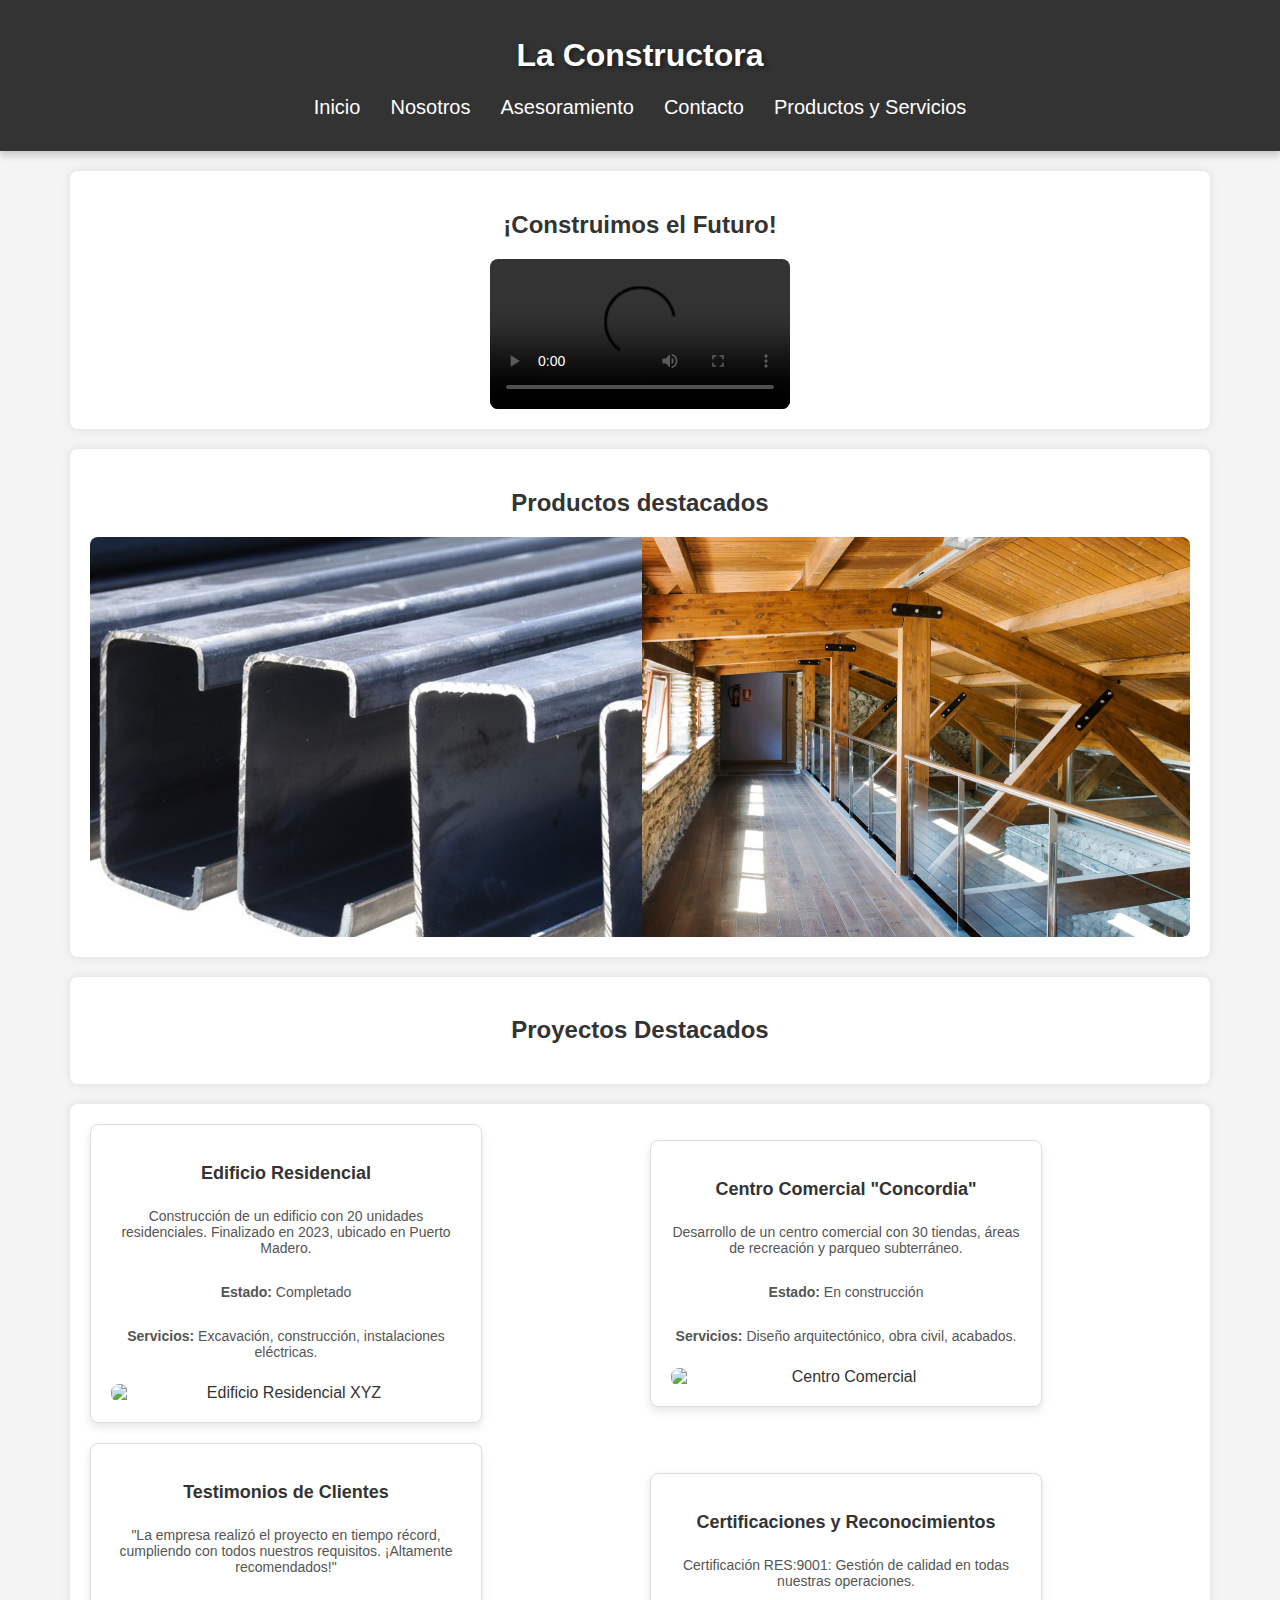
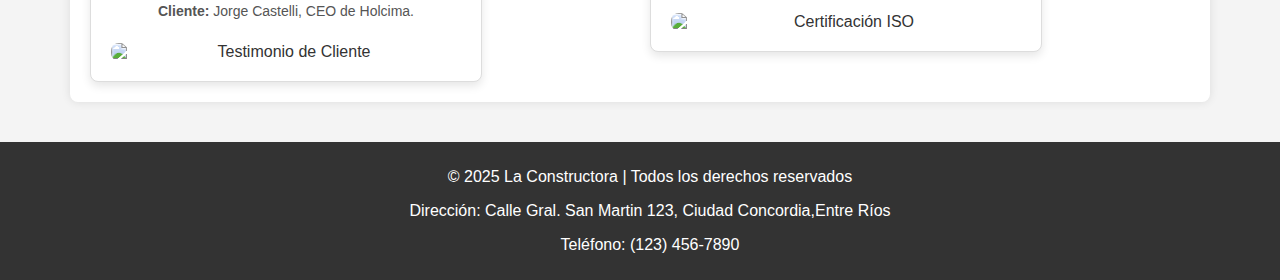
==== index.html @ 65184b5b "Reorganización de archivos y carpetas" ====
<!DOCTYPE html>
<html lang="es">
<head>
    <meta charset="UTF-8">
    <meta name="viewport" content="width=device-width, initial-scale=1.0">
    <title>Home</title>
    <link rel="stylesheet" href="styles/style.css">
</head>
<body>

    <header>
        <h1>La Constructora</h1>
        <nav>
            <ul>
                <li><a href="index.html">Inicio</a></li>
                <li><a href="pages/nosotros.html">Nosotros</a></li>
                <li><a href="pages/asesoramiento.html">Asesoramiento</a></li>
                <li><a href="pages/contacto.html">Contacto</a></li>
                <li><a href="pages/producto.html">Productos y Servicios</a></li>
            </ul>
        </nav>
    </header>

    <main>

        <!-- Sección de Video -->
        <section>
            <h2>¡Construimos el Futuro!</h2>
            <video loop autoplay  controls>
                <source src="multimedia/video proyecto (online-video-cutter.com).mp4" type="video/mp4">
                
            </video>
        </section>

        <!-- Sección de Carrusel -->
        <section>
            <h2>Productos destacados</h2>
            <div class="carousel">
               
                <div class="carrusel-images">
                  <img src="Multimedia/1.png" alt="Imagen 1" class="carrusel-item">
                  <img src="Multimedia/2.png" alt="Imagen 2" class="carrusel-item">
                  <img src="Multimedia/3.png" alt="Imagen 3" class="carrusel-item">
                  <img src="Multimedia/4.png" alt="Imagen 4" class="carrusel-item">
                  <img src="Multimedia/5.png" alt="Imagen 4" class="carrusel-item">
                  <img src="Multimedia/6.png" alt="Imagen 4" class="carrusel-item">
                  <img src="Multimedia/griferia.png" alt="Imagen 4" class="carrusel-item">
                  <img src="Multimedia/vigueta.png" alt="Imagen 4" class="carrusel-item">
                  <img src="Multimedia/pallet ladrillos.png" alt="Imagen 4" class="carrusel-item">
                     

                </div>
              </div>
        </section>

        <section>
            <h2>Proyectos Destacados</h2>
        </section>


        <!-- Sección de Tarjetas -->
        <section class="secciontar">
            <div class="tarjeta">
                <h3>Edificio Residencial</h3>
                <p>Construcción de un edificio con 20 unidades residenciales. Finalizado en 2023, ubicado en Puerto Madero.</p>
                <p><strong>Estado:</strong> Completado</p>
                <p><strong>Servicios:</strong> Excavación, construcción, instalaciones eléctricas.</p>
                <img src="multimedia/edificio ter.png" alt="Edificio Residencial XYZ">
            </div>
            <div class="tarjeta">
                <h3>Centro Comercial "Concordia"</h3>
                <p>Desarrollo de un centro comercial con 30 tiendas, áreas de recreación y parqueo subterráneo.</p>
                <p><strong>Estado:</strong> En construcción</p>
                <p><strong>Servicios:</strong> Diseño arquitectónico, obra civil, acabados.</p>
                <img src="multimedia/edificio 3.png" alt="Centro Comercial ">
            </div>
            <div class="tarjeta">
                <h3>Testimonios de Clientes</h3>
                <p>"La empresa realizó el proyecto en tiempo récord, cumpliendo con todos nuestros requisitos. ¡Altamente recomendados!"</p>
                <p><strong>Cliente:</strong> Jorge Castelli, CEO de Holcima.</p>
                <img src="multimedia/ceo.png" alt="Testimonio de Cliente">
            </div>
            <div class="tarjeta">
                <h3>Certificaciones y Reconocimientos</h3>
                <p>Certificación RES:9001: Gestión de calidad en todas nuestras operaciones.</p>
                <img src="multimedia/certificado.png" alt="Certificación ISO">
            </div>
        
        </section>

    </main>

    <footer>
        <p>&copy; 2025 La Constructora | Todos los derechos reservados</p>
        <p>Dirección: Calle Gral. San Martin 123, Ciudad Concordia,Entre Ríos</p>
        <p>Teléfono: (123) 456-7890</p>
    </footer>

</body>
</html>
---- styles/style.css ----
/* LAS NOTAS SON PARA ACORDARME PARA QUE SIRVE CADA ETIQUETA */

body {
    font-family: 'Trebuchet MS', 'Lucida Sans Unicode', 'Lucida Grande', 'Lucida Sans', Arial, sans-serif;
    margin: 0;
    padding: 0;
    width: 100%;
    overflow-x: hidden;
    background-color: #f4f4f4;
    color: #333;
    display: flex;
    flex-direction: column;
    min-height: 100vh;
}

header {
    background: #333; 
    color: white; 
    padding: 1rem 0; /* Espaciado superior e inferior */
    text-align: center; /* Centrar el contenido */
    box-shadow: 0 4px 8px rgba(0, 0, 0, 0.2); /* Sombra para dar efecto flotante */
    top: 0;
    left: 0;
    width: 100%; /* Asegura que el header cubra todo el ancho de la pantalla */
}

header h1 {
    text-shadow: 2px 2px 5px rgba(0, 0, 0, 0.5);
}

nav ul {
    list-style: none;
    padding: 0;
    display: flex;
    justify-content: center;
}

nav ul li {
    margin: 0 15px;
}

nav ul li a {
    color: white;
    text-decoration: none;
    transition: color 0.8s ease-in-out;
    font-size: 20px;
}

nav ul li a:hover {
    color: #ffcc00;
}

main {
    flex: 1;
    padding: 20px;
    max-width: 1200px;
    margin: auto;
    display: flex;
    flex-direction: column;
    align-items: center;
}

section {
    background: white;
    padding: 20px;
    margin-bottom: 20px;
    border-radius: 8px;
    box-shadow: 0 0 10px rgba(0, 0, 0, 0.1);
    width: 100%;
    max-width: 1100px;
    display: flex;
    flex-direction: column;
    align-items: center;
}

.secciontar {
    display: grid;
    grid-template-columns: repeat(2, 1fr); /* Crea dos columnas */
    gap: 20px; /* Espacio entre tarjetas */
    padding: 20px;
}

.tarjeta {
    width: 100%; /* La tarjeta se ajusta automáticamente al ancho de la columna */
    max-width: 350px; /* Limita el ancho máximo */
    padding: 20px;
    background-color: #fff;
    border: 1px solid #ddd;
    border-radius: 8px;
    box-shadow: 0 4px 10px rgba(0, 0, 0, 0.1);
    text-align: center;
    transition: transform 0.3s ease, box-shadow 0.3s ease;
    display: flex;
    flex-direction: column;
    justify-content: space-between;
    overflow: hidden;
}

.tarjeta h3 {
    font-size: 18px;
    margin-bottom: 10px;
}

.tarjeta p {
    font-size: 14px;
    color: #555;
    word-wrap: break-word;
    overflow: hidden;
    text-overflow: ellipsis;
    display: -webkit-box;
    
    -webkit-box-orient: vertical;
}

.tarjeta img {
    width: 100%;
    height: auto;
    border-radius: 8px;
    margin-top: 10px;
    max-height: 150px;
}

.tarjeta:hover {
    transform: translateY(-5px);
    box-shadow: 0 8px 20px rgba(0, 0, 0, 0.2);
}

/* Ajuste para pantallas pequeñas */
@media (max-width: 600px) {
    section {
        grid-template-columns: repeat(1, 1fr); /* En pantallas pequeñas, una sola columna */
    }
}

.video-container {
    display: flex;
    justify-content: center;
    width: 100%;
    max-width: 1000px;
}

video {
    max-width: 100%;
    border-radius: 8px;
}

.carousel {
    position: relative;
    width: 100%;  /* Carrusel ocupa todo el ancho disponible */
    margin: 0 auto;
    overflow: hidden;  /* Oculta las imágenes que no se ven */
    border-radius: 8px;  /* Bordes redondeados */
}

.carrusel-images {
    display: flex;
    width: 500%; /* Esto asegura que tenga espacio para todas las imágenes */
    animation: slide 30s linear infinite; /* Animación continua */
}

.carrusel-item {
    width: 25%;  /* Cada imagen ocupa un cuarto del contenedor */
    height: 400px;  /* Altura ajustable de las imágenes */
    object-fit: cover;  /* Mantiene la proporción de la imagen, recortando si es necesario */
}

/* Animación para el carrusel */
@keyframes slide {
    0% { transform: translateX(0); }
    20% { transform: translateX(-20%); }
    40% { transform: translateX(-40%); }
    60% { transform: translateX(-60%); }
    80% { transform: translateX(-80%); }
    100% { transform: translateX(0%); } /* Vuelve suavemente a la primera imagen */
}


form input[type="text"],
form input[type="email"] {
    width: 100%;
    padding: 10px;
    margin: 5px 0;
    border: 1px solid #ccc;
    border-radius: 5px;
}

form input[type="submit"] {
    background: #333;
    color: white;
    padding: 10px 15px;
    border: none;
    border-radius: 5px;
    cursor: pointer;
}

footer {
    text-align: center;
    padding: 10px;
    background: #333;
    color: white;
    width: 100%;
    margin-top: auto;
}

/* CONTACTOO */
.form-group {
    margin-bottom: 15px;
}
label {
    font-size: 16px;
    color: #333;
    display: block;
    margin-bottom: 5px;
}
input, textarea {
    width: 100%;
    padding: 10px;
    border: 1px solid #ccc;
    border-radius: 4px;
    font-size: 14px;
}
textarea {
    resize: vertical;
}
button {
    background-color: #4CAF50;
    color: white;
    border: none;
    padding: 12px 20px;
    text-align: center;
    text-decoration: none;
    display: inline-block;
    font-size: 16px;
    border-radius: 4px;
    cursor: pointer;
}
button:hover {
    background-color: #45a049;
}

/* NOSOTROS  */
.team {
    display: flex;
    justify-content: space-between;
    gap: 20px;
}

.team-member {
    text-align: center;
    width: 30%;
}

.team-member img {
    width: 100%;
    border-radius: 8px;
}

.team-member p {
    font-size: 1.1rem;
    margin-top: 10px;
}

/* Galeria Section */

.proyecto {
    text-align: center; 
  }

  .descripcion {
    font-size: 14px;
    color: #555;
    margin-top: 10px;
  }

.galeria {
    display: flex;
    gap: 20px;
    justify-content: space-between;
    align-items: center;
    margin-top: 20px;
}

.galeriaimg {
    width: 100%;
    border-radius: 8px;
    box-shadow: 0 4px 8px rgba(0, 0, 0, 0.1);
    max-width: 300px;

}







/* PRODUCTOS Y SERVICIOS */




.productos {
    display: flex;
    justify-content: space-around;
    flex-wrap: wrap;
    gap: 20px;
}

.producto {
    width: 200px; 
    display: flex;
    flex-direction: column;
    align-items: center;
    text-align: center;
    border: 1px solid #ccc;
    padding: 10px;
    border-radius: 8px;
    box-shadow: 2px 2px 10px rgba(0, 0, 0, 0.1);
}

.img-pequena {
    width: 200px; 
    height: 150px; 
    object-fit: contain; /* Muestra la imagen completa sin recortarla */
    border-radius: 5px;
    background-color: white; /* Agregar un fondo si la imagen no llena el espacio */
}
.producto h3, .producto p {
    margin: 5px 0;
}

.precio {
    font-weight: bold;
    color: green;
    margin-top: auto; /* Empuja el precio hacia la parte inferior */



   }

.boton-container {
    text-align: center;
    margin-top: 20px;
}

.boton {
    display: inline-block;
    padding: 10px 20px;
    background-color: #333;
    color: white;
    text-decoration: none;
    border-radius: 5px;
    transition: background 0.3s;
}

.boton:hover {
    background-color: #ffcc00;
}
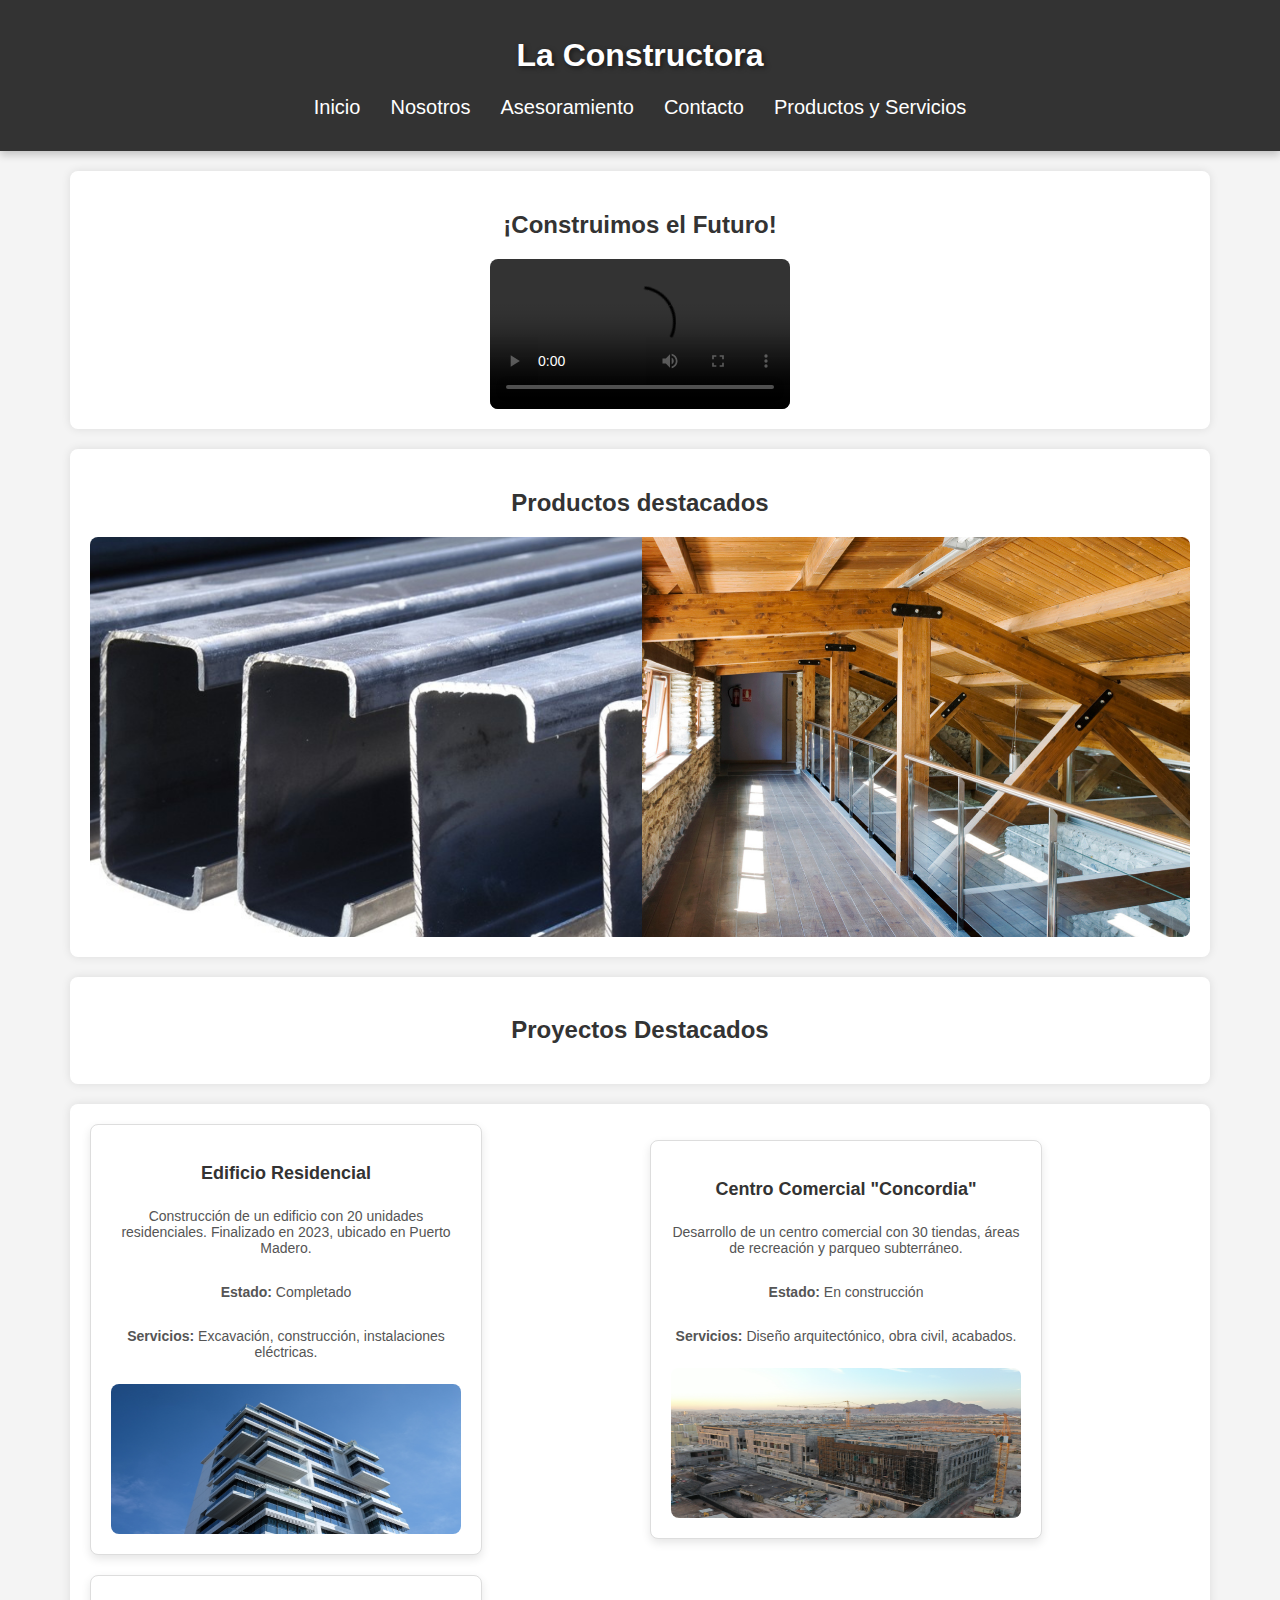
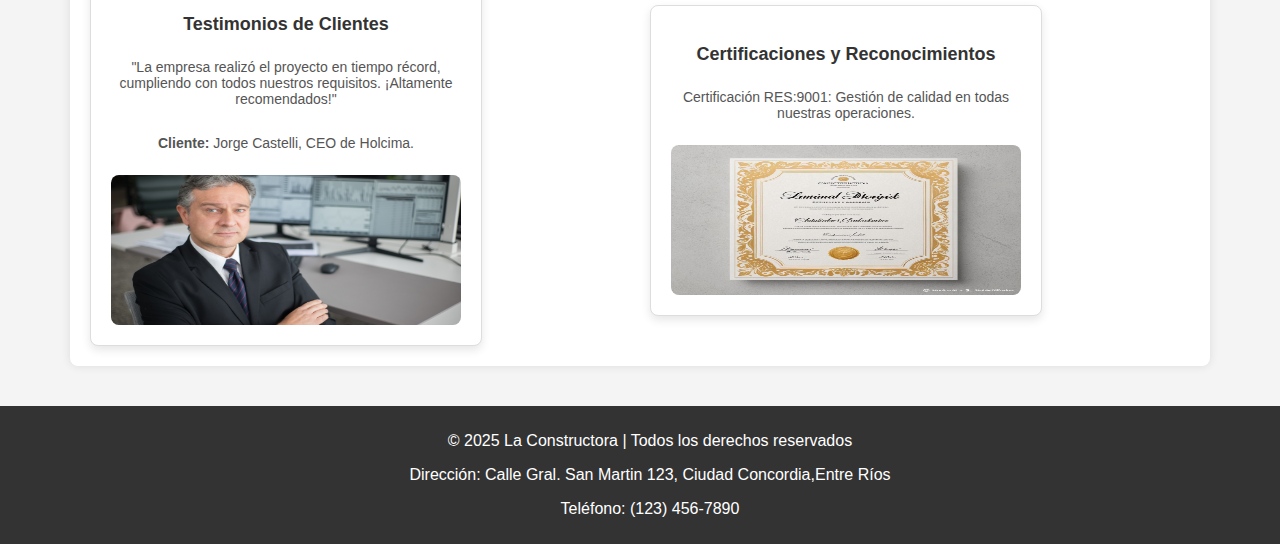
==== commit 5ec15676: "correccion de errores" ====
--- a/index.html
+++ b/index.html
@@ -72,7 +72,7 @@
                 <p>Desarrollo de un centro comercial con 30 tiendas, áreas de recreación y parqueo subterráneo.</p>
                 <p><strong>Estado:</strong> En construcción</p>
                 <p><strong>Servicios:</strong> Diseño arquitectónico, obra civil, acabados.</p>
-                <img src="multimedia/edificio 3.png" alt="Centro Comercial ">
+                <img src="multimedia/edificio3.png" alt="Centro Comercial ">
             </div>
             <div class="tarjeta">
                 <h3>Testimonios de Clientes</h3>
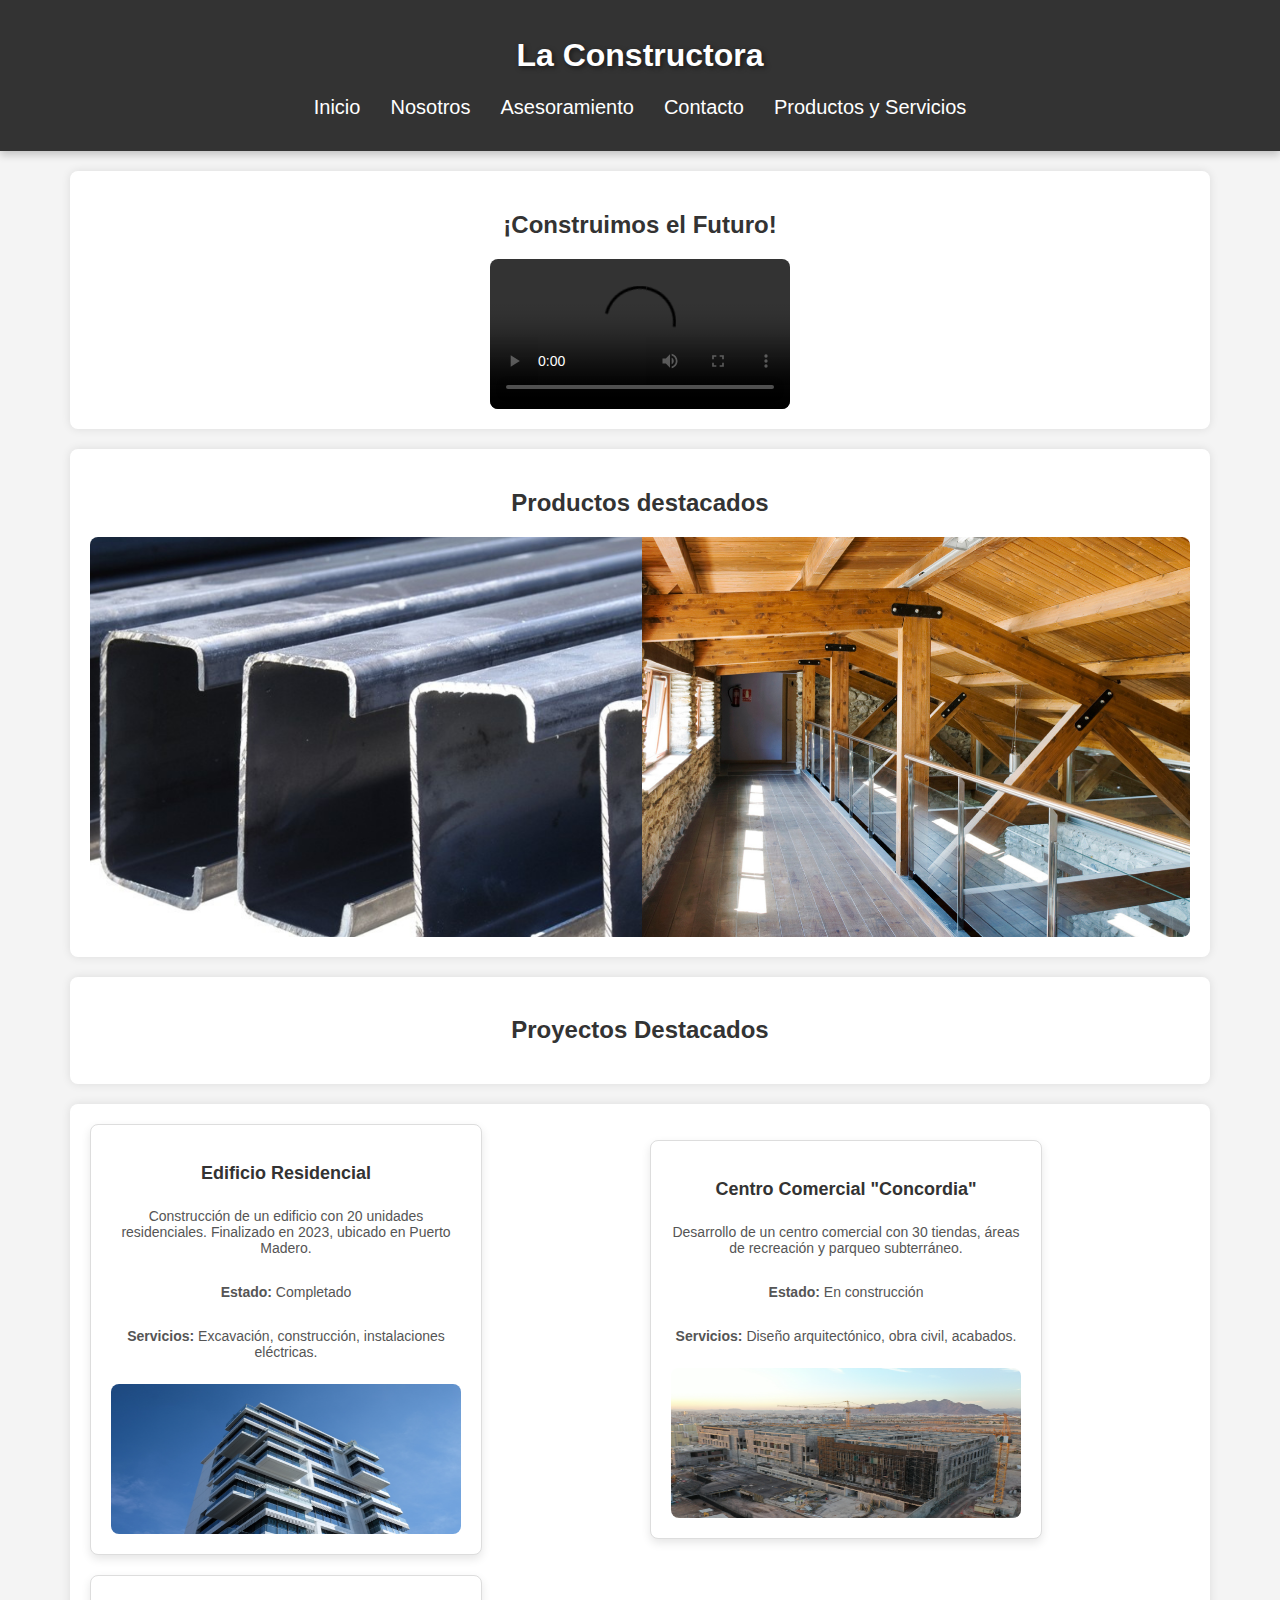
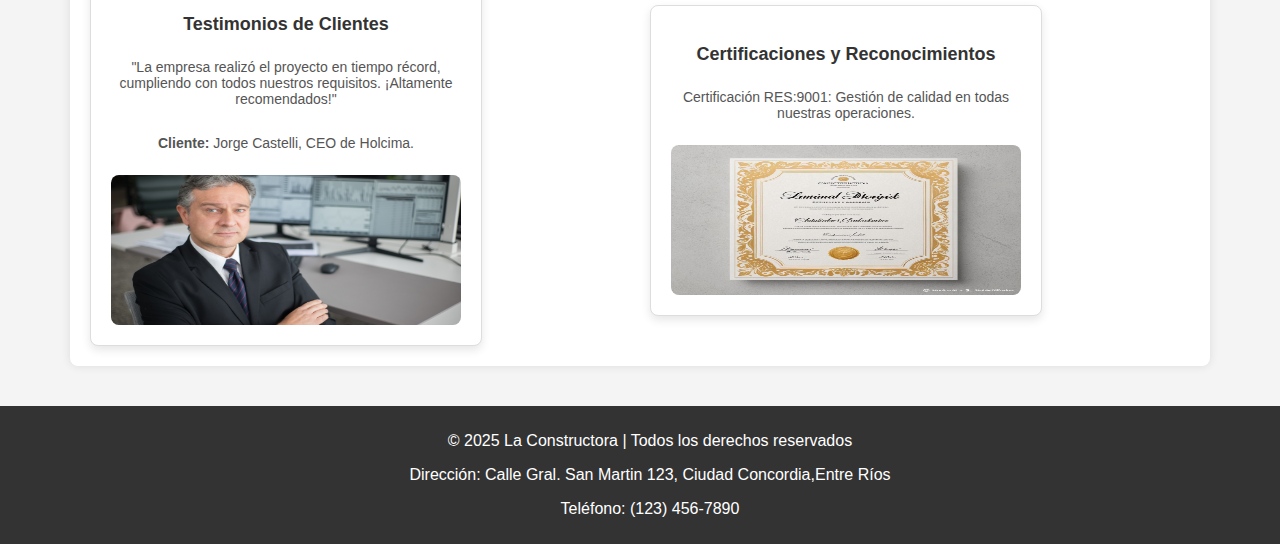
==== commit 9c9ba43f: "Correccion de nombres de archivos" ====
--- a/index.html
+++ b/index.html
@@ -27,7 +27,7 @@
         <section>
             <h2>¡Construimos el Futuro!</h2>
             <video loop autoplay  controls>
-                <source src="multimedia/video proyecto (online-video-cutter.com).mp4" type="video/mp4">
+                <source src="multimedia/video.mp4" type="video/mp4">
                 
             </video>
         </section>
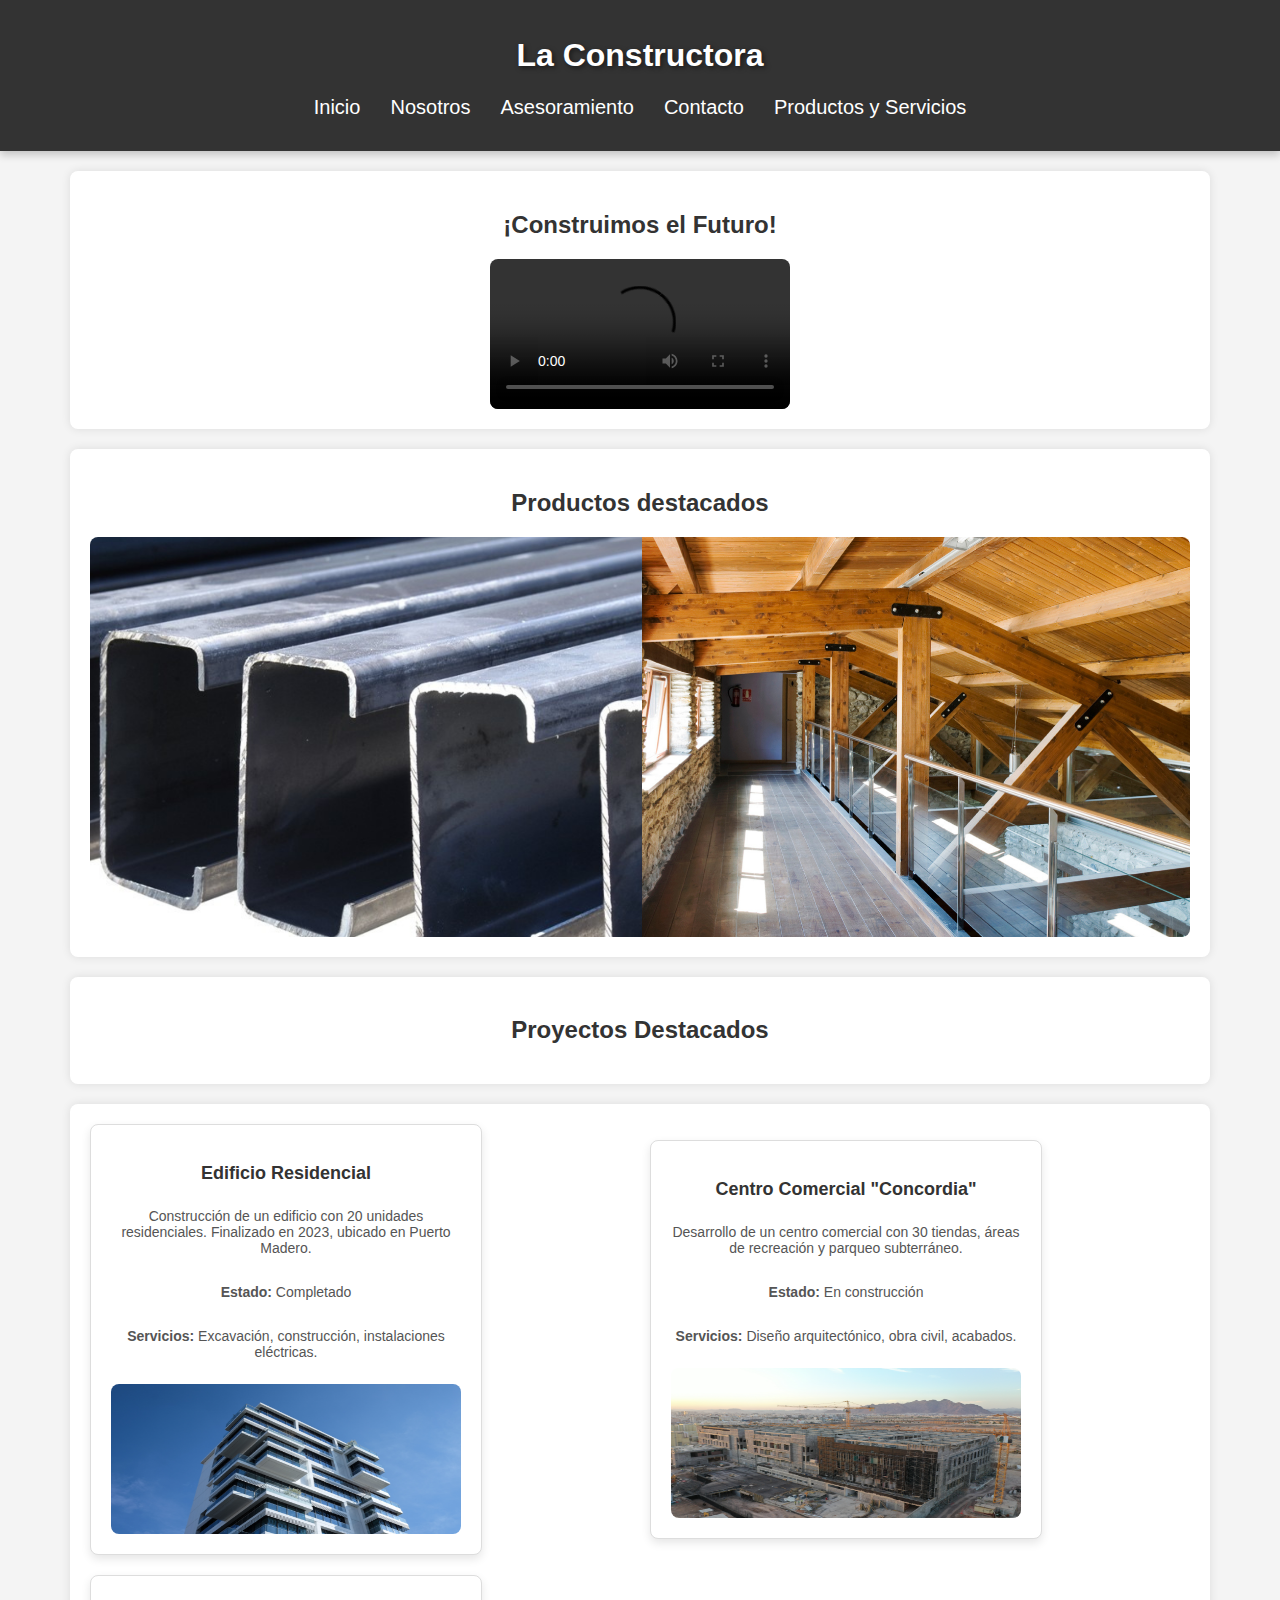
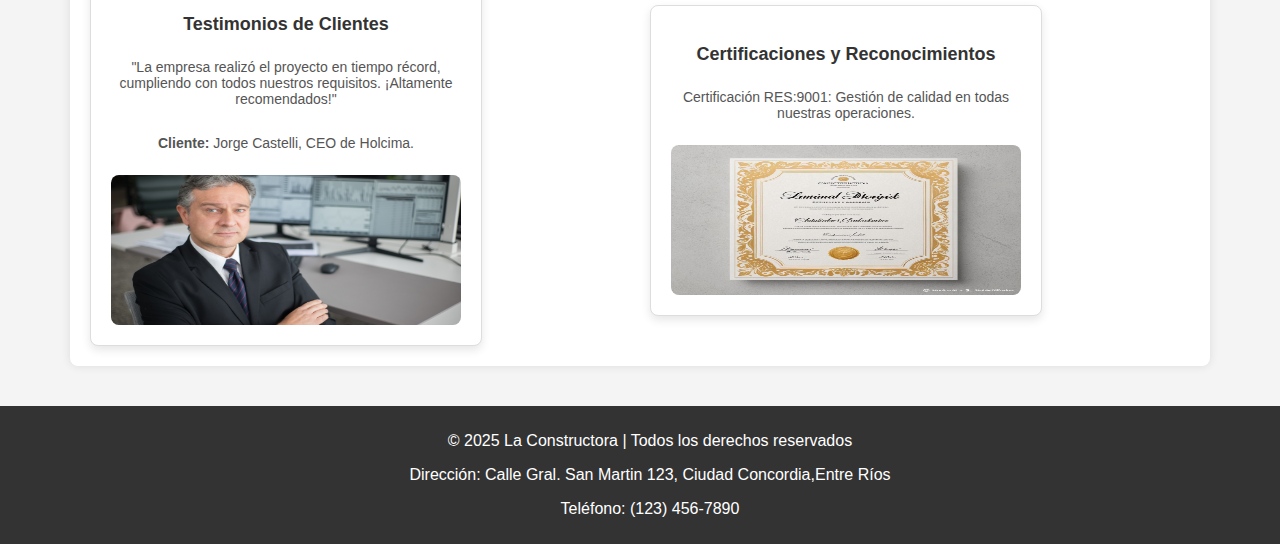
==== commit 4ef769d5: "correccion de imagenes" ====
--- a/index.html
+++ b/index.html
@@ -38,15 +38,15 @@
             <div class="carousel">
                
                 <div class="carrusel-images">
-                  <img src="Multimedia/1.png" alt="Imagen 1" class="carrusel-item">
-                  <img src="Multimedia/2.png" alt="Imagen 2" class="carrusel-item">
-                  <img src="Multimedia/3.png" alt="Imagen 3" class="carrusel-item">
-                  <img src="Multimedia/4.png" alt="Imagen 4" class="carrusel-item">
-                  <img src="Multimedia/5.png" alt="Imagen 4" class="carrusel-item">
-                  <img src="Multimedia/6.png" alt="Imagen 4" class="carrusel-item">
-                  <img src="Multimedia/griferia.png" alt="Imagen 4" class="carrusel-item">
-                  <img src="Multimedia/vigueta.png" alt="Imagen 4" class="carrusel-item">
-                  <img src="Multimedia/pallet ladrillos.png" alt="Imagen 4" class="carrusel-item">
+                  <img src="multimedia/1.png" alt="Imagen 1" class="carrusel-item">
+                  <img src="multimedia/2.png" alt="Imagen 2" class="carrusel-item">
+                  <img src="multimedia/3.png" alt="Imagen 3" class="carrusel-item">
+                  <img src="multimedia/4.png" alt="Imagen 4" class="carrusel-item">
+                  <img src="multimedia/5.png" alt="Imagen 4" class="carrusel-item">
+                  <img src="multimedia/6.png" alt="Imagen 4" class="carrusel-item">
+                  <img src="multimedia/griferia.png" alt="Imagen 4" class="carrusel-item">
+                  <img src="multimedia/vigueta.png" alt="Imagen 4" class="carrusel-item">
+                  <img src="multimedia/pallet ladrillos.png" alt="Imagen 4" class="carrusel-item">
                      
 
                 </div>
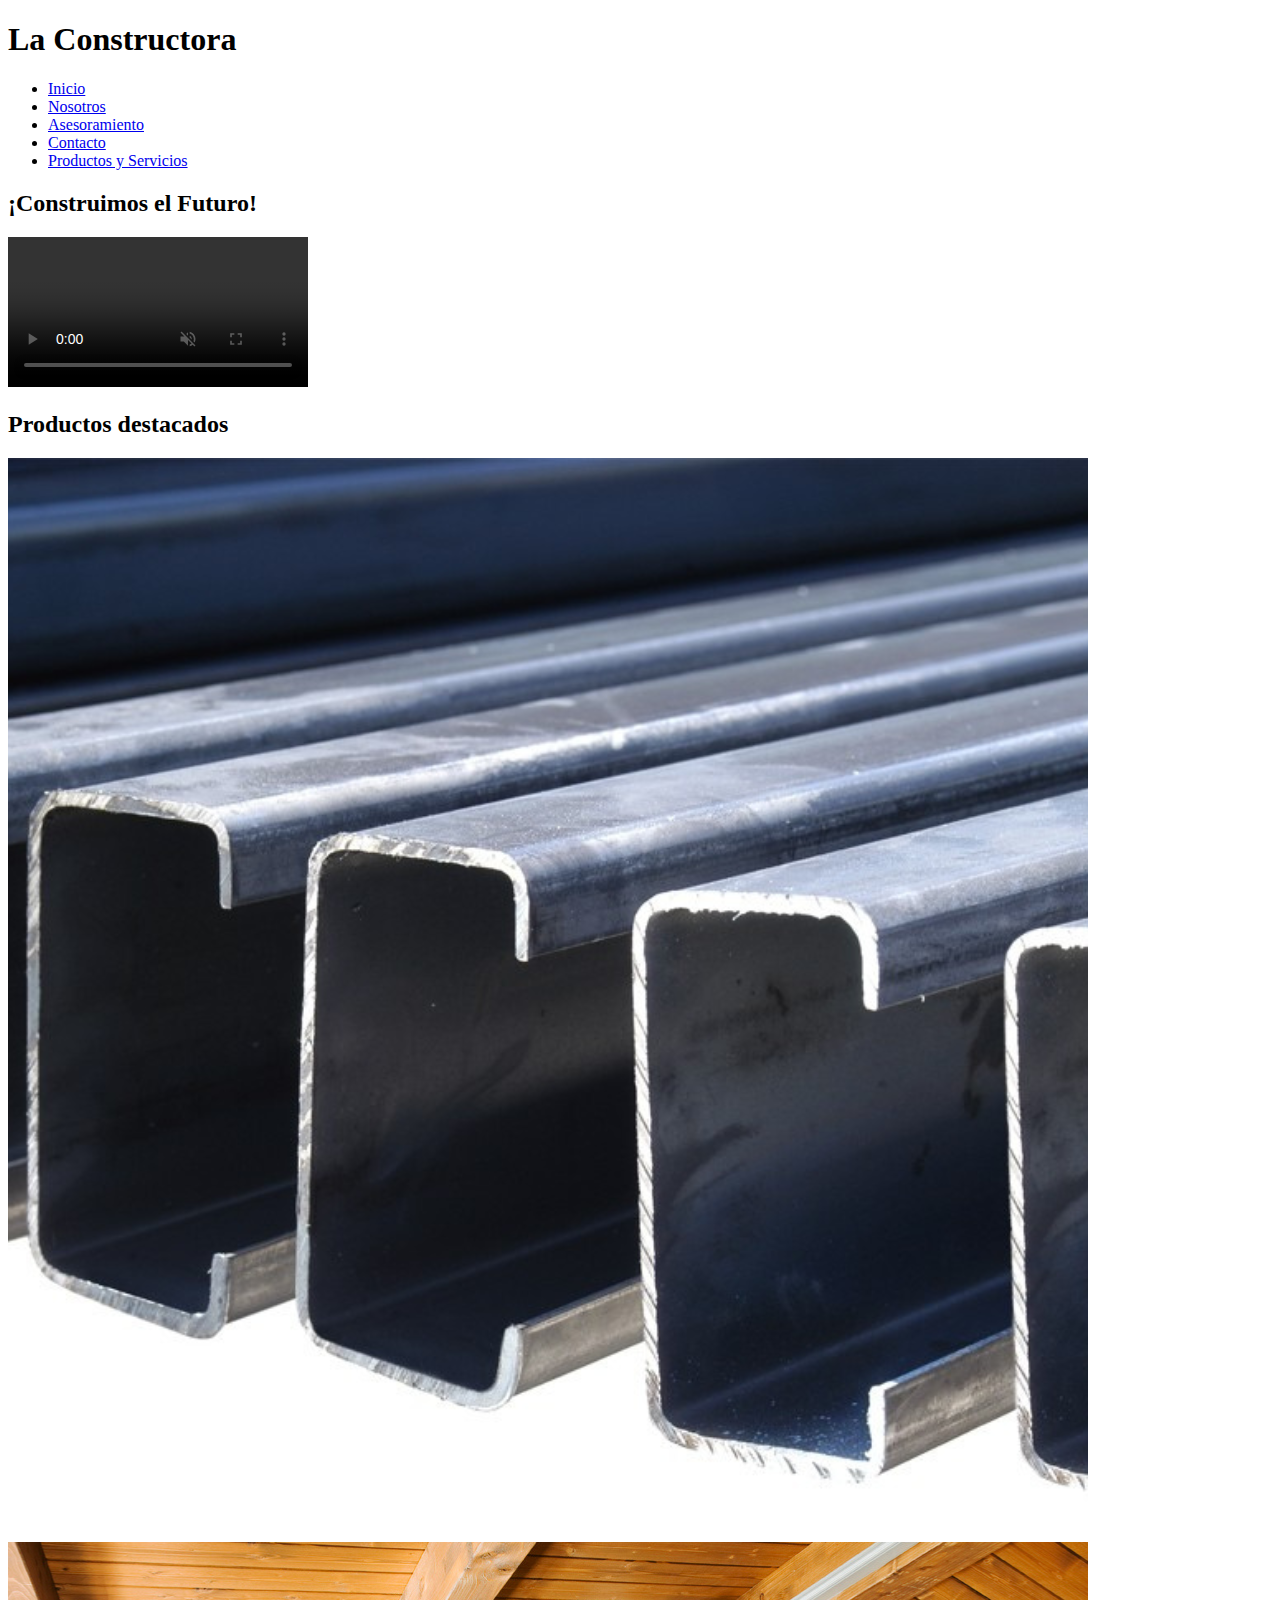
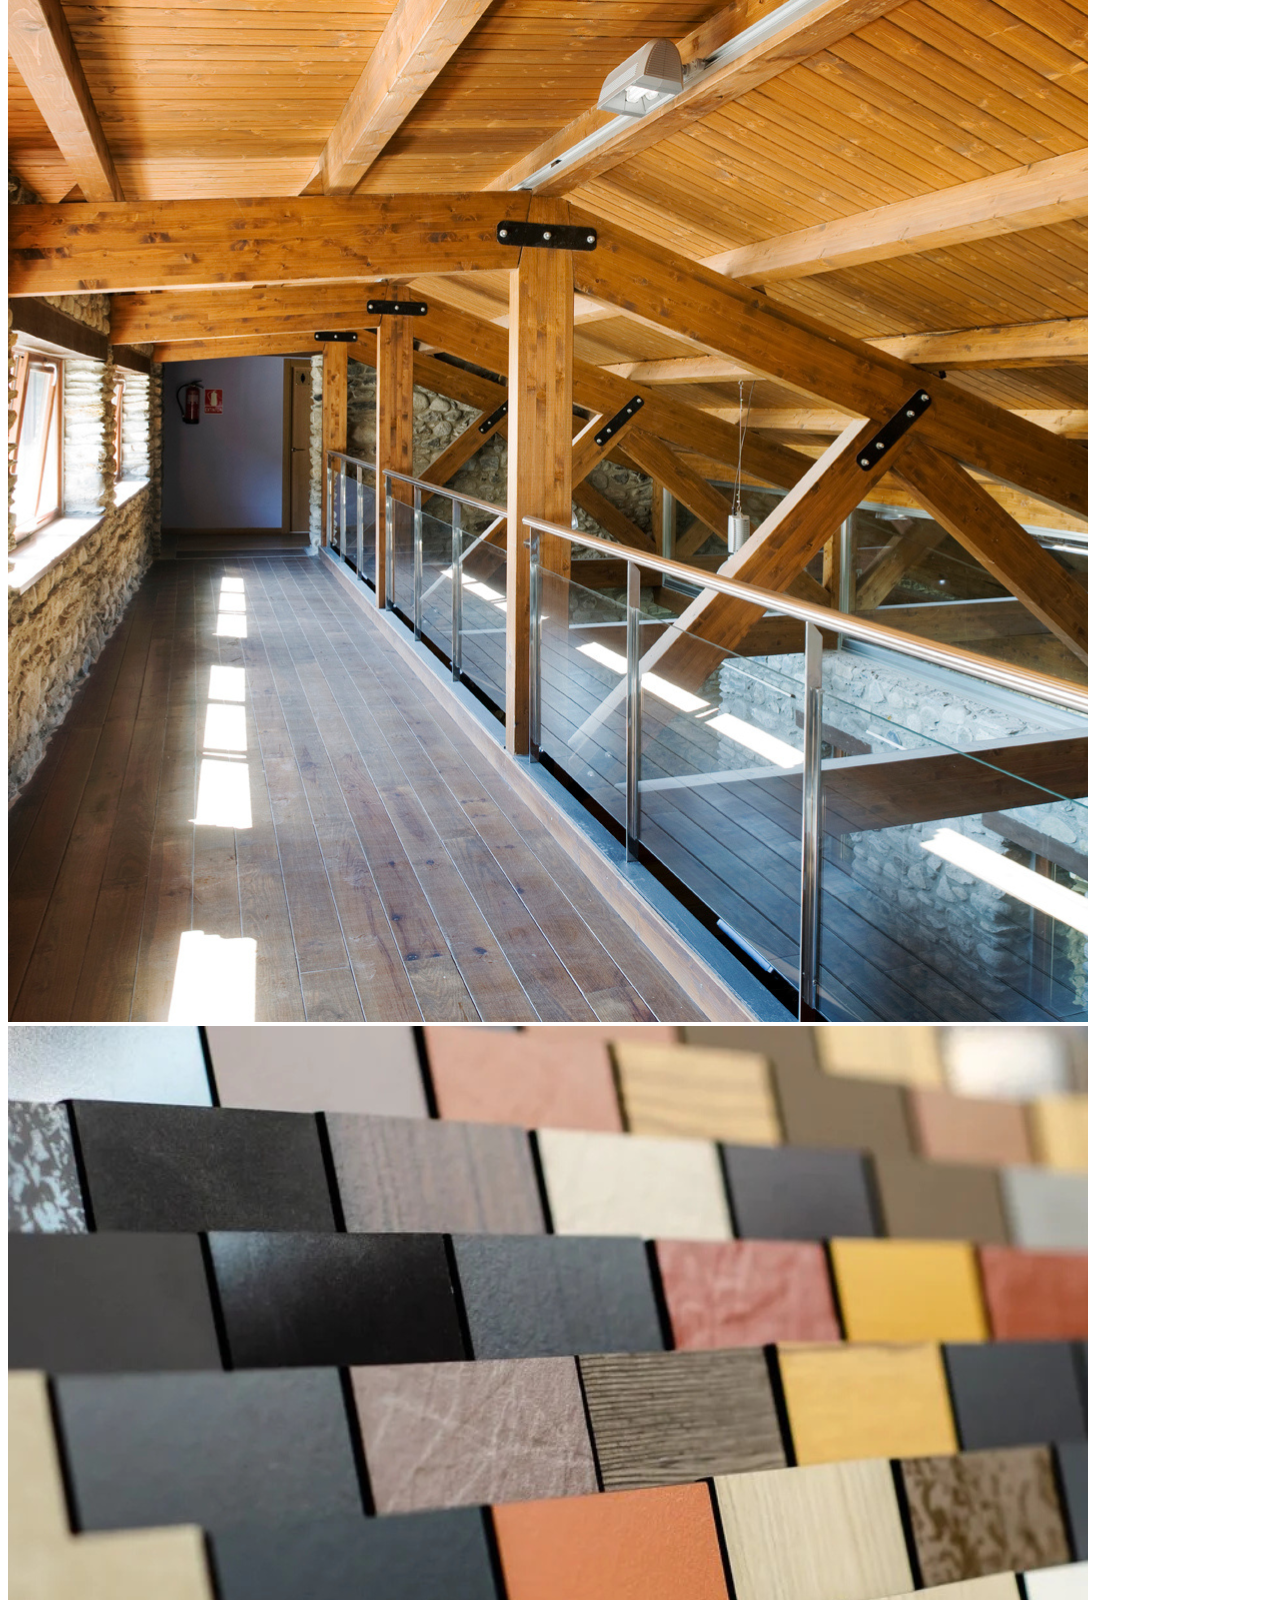
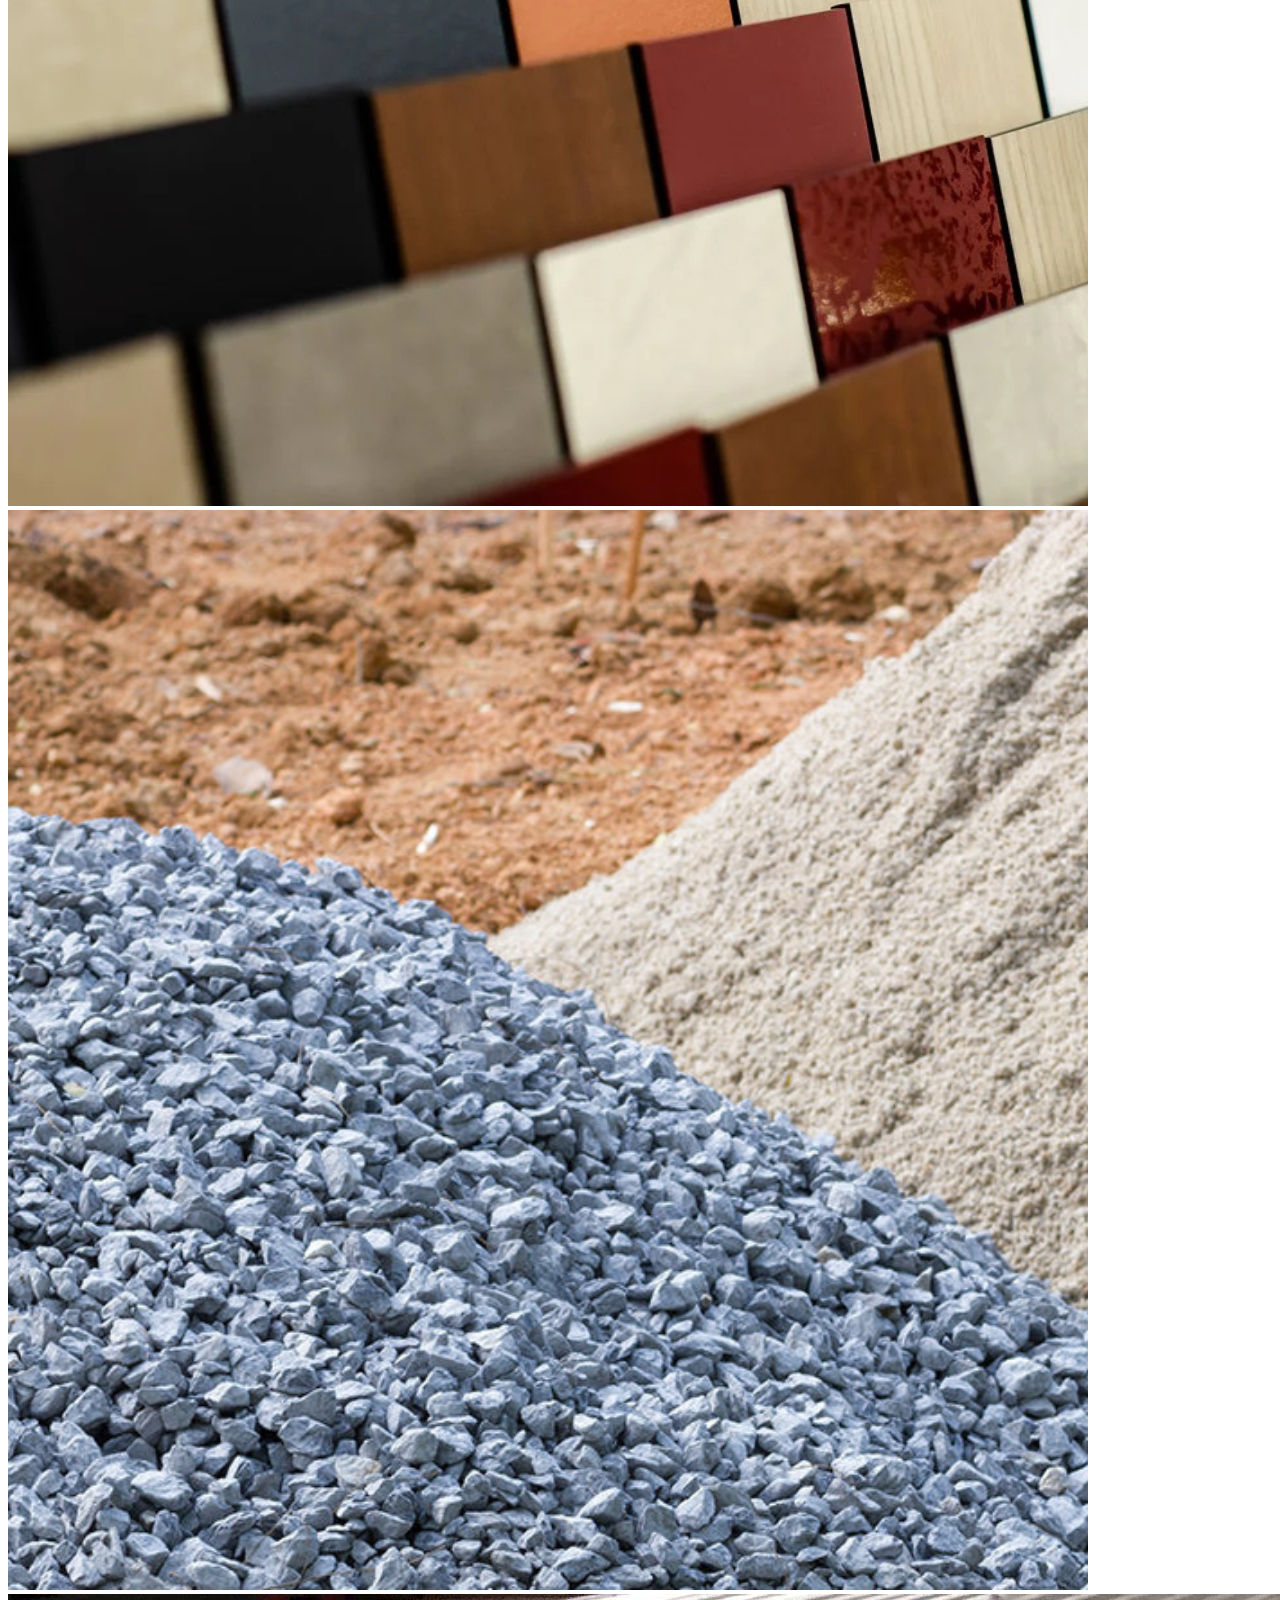
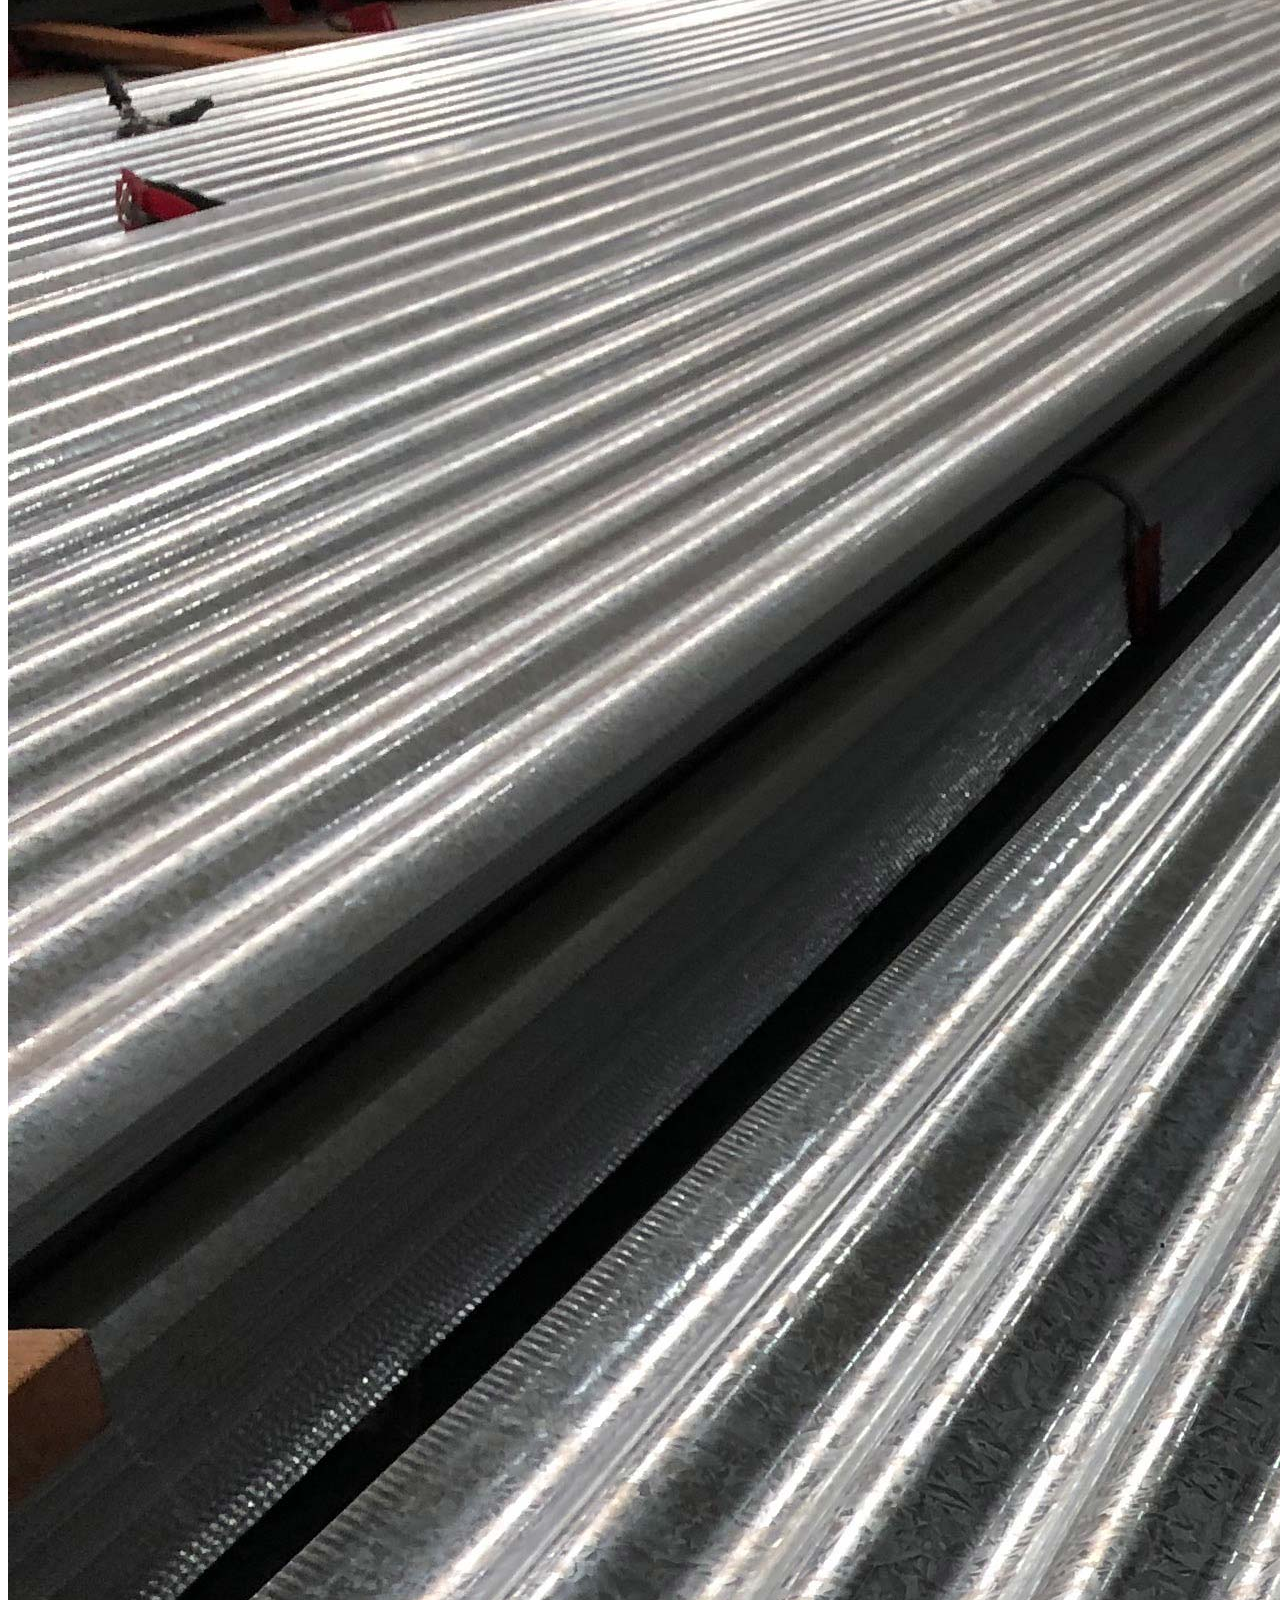
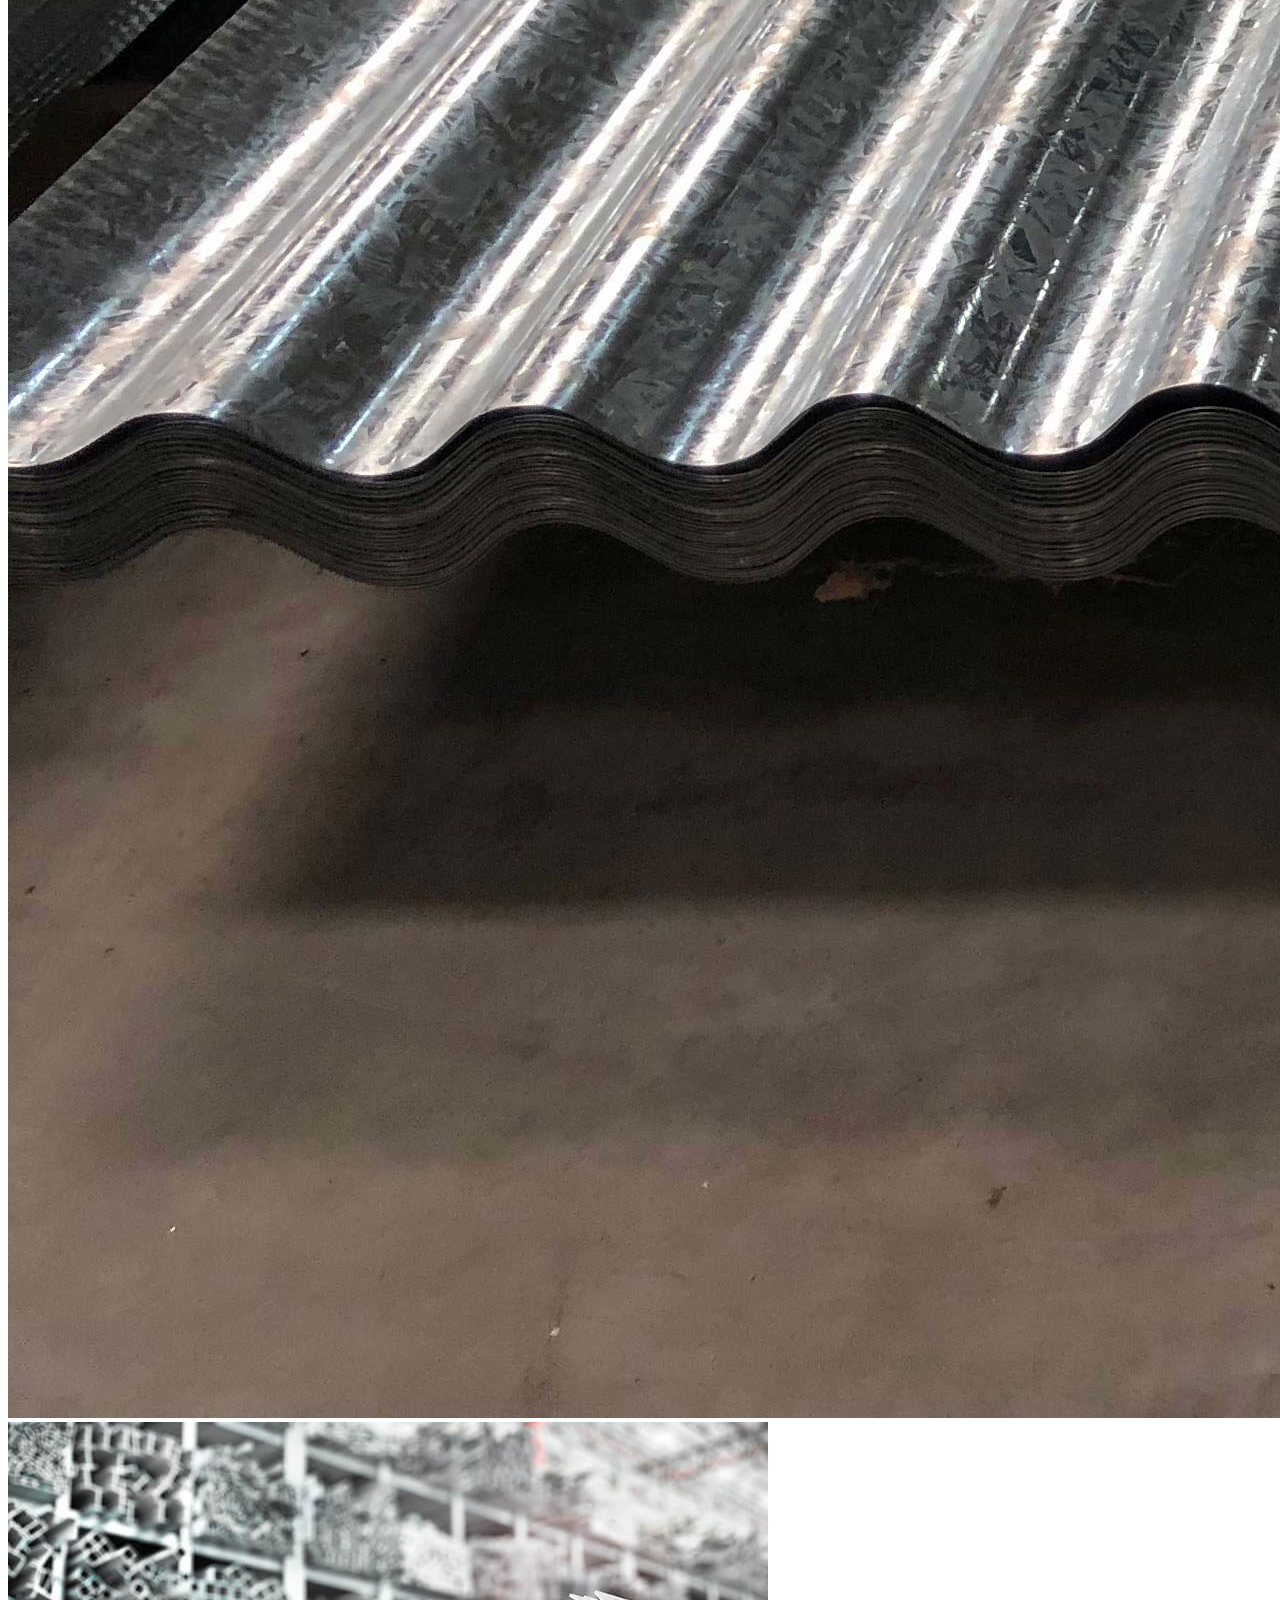
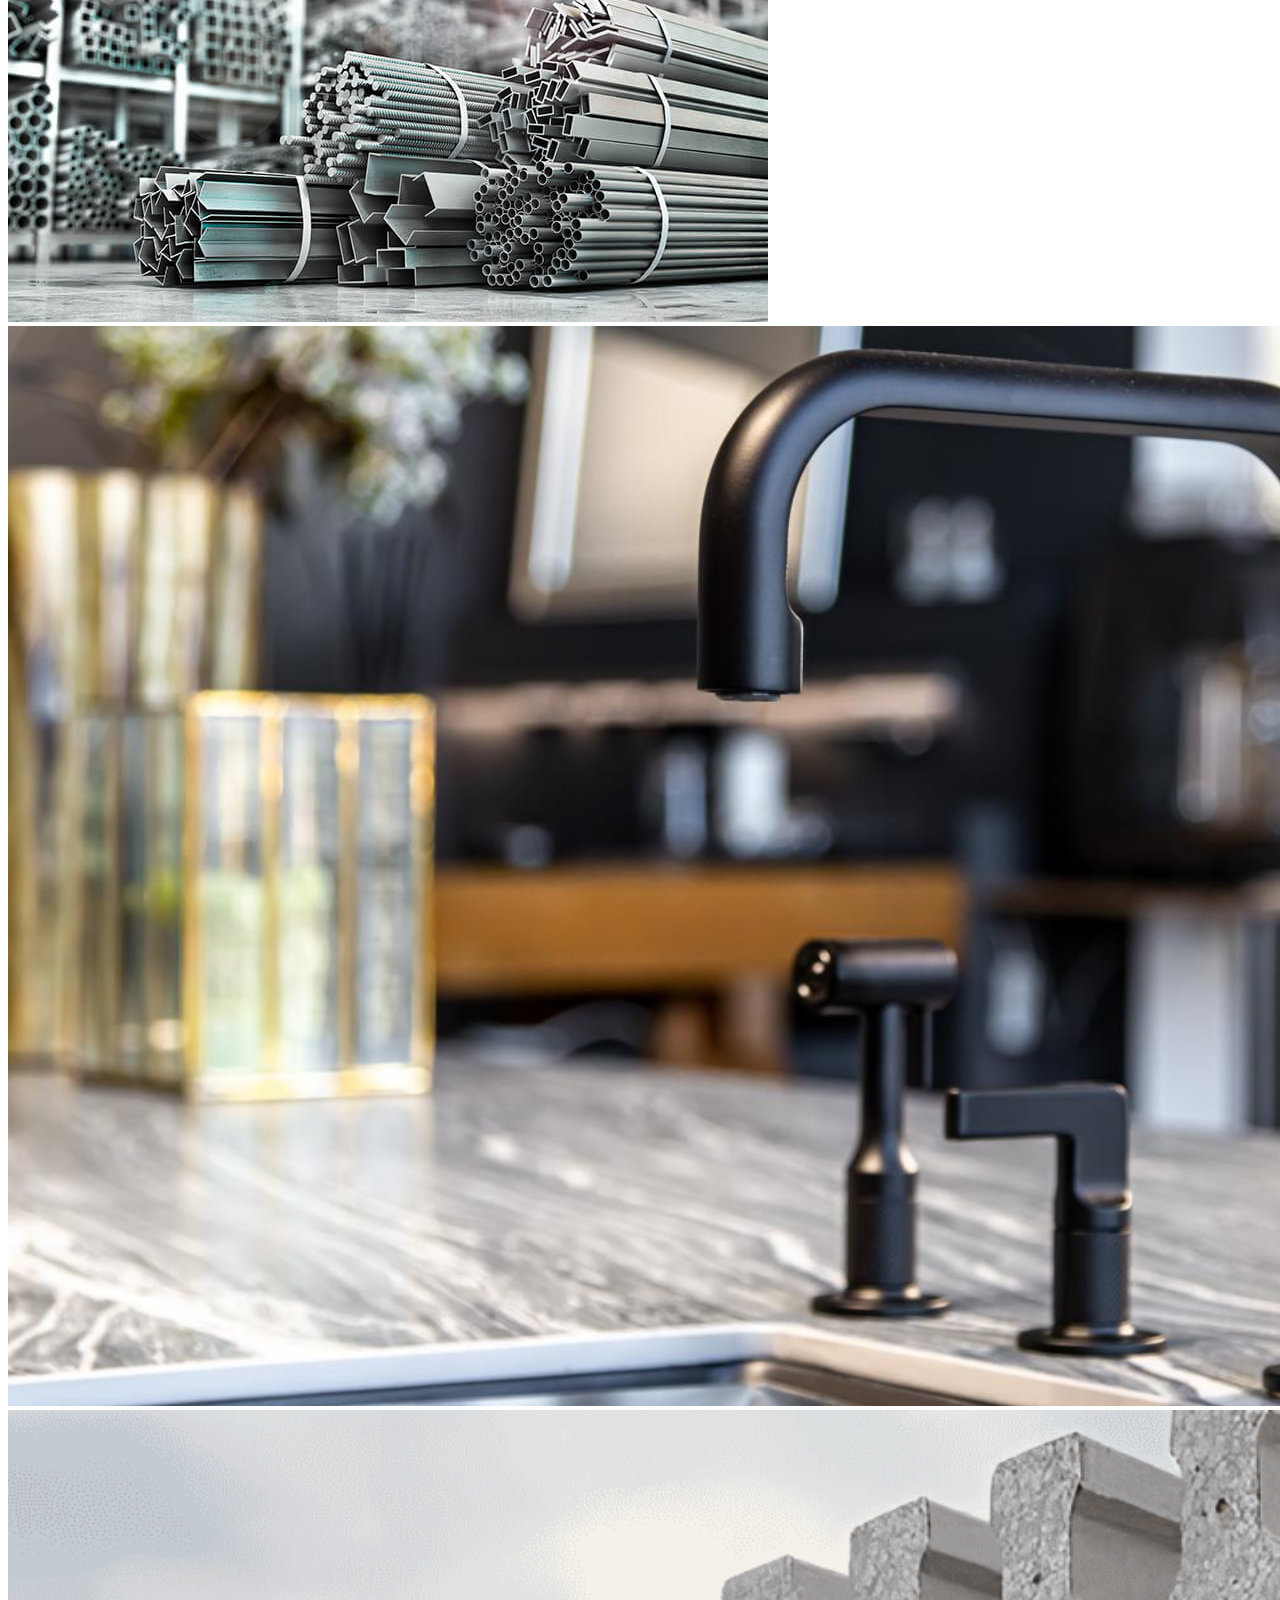
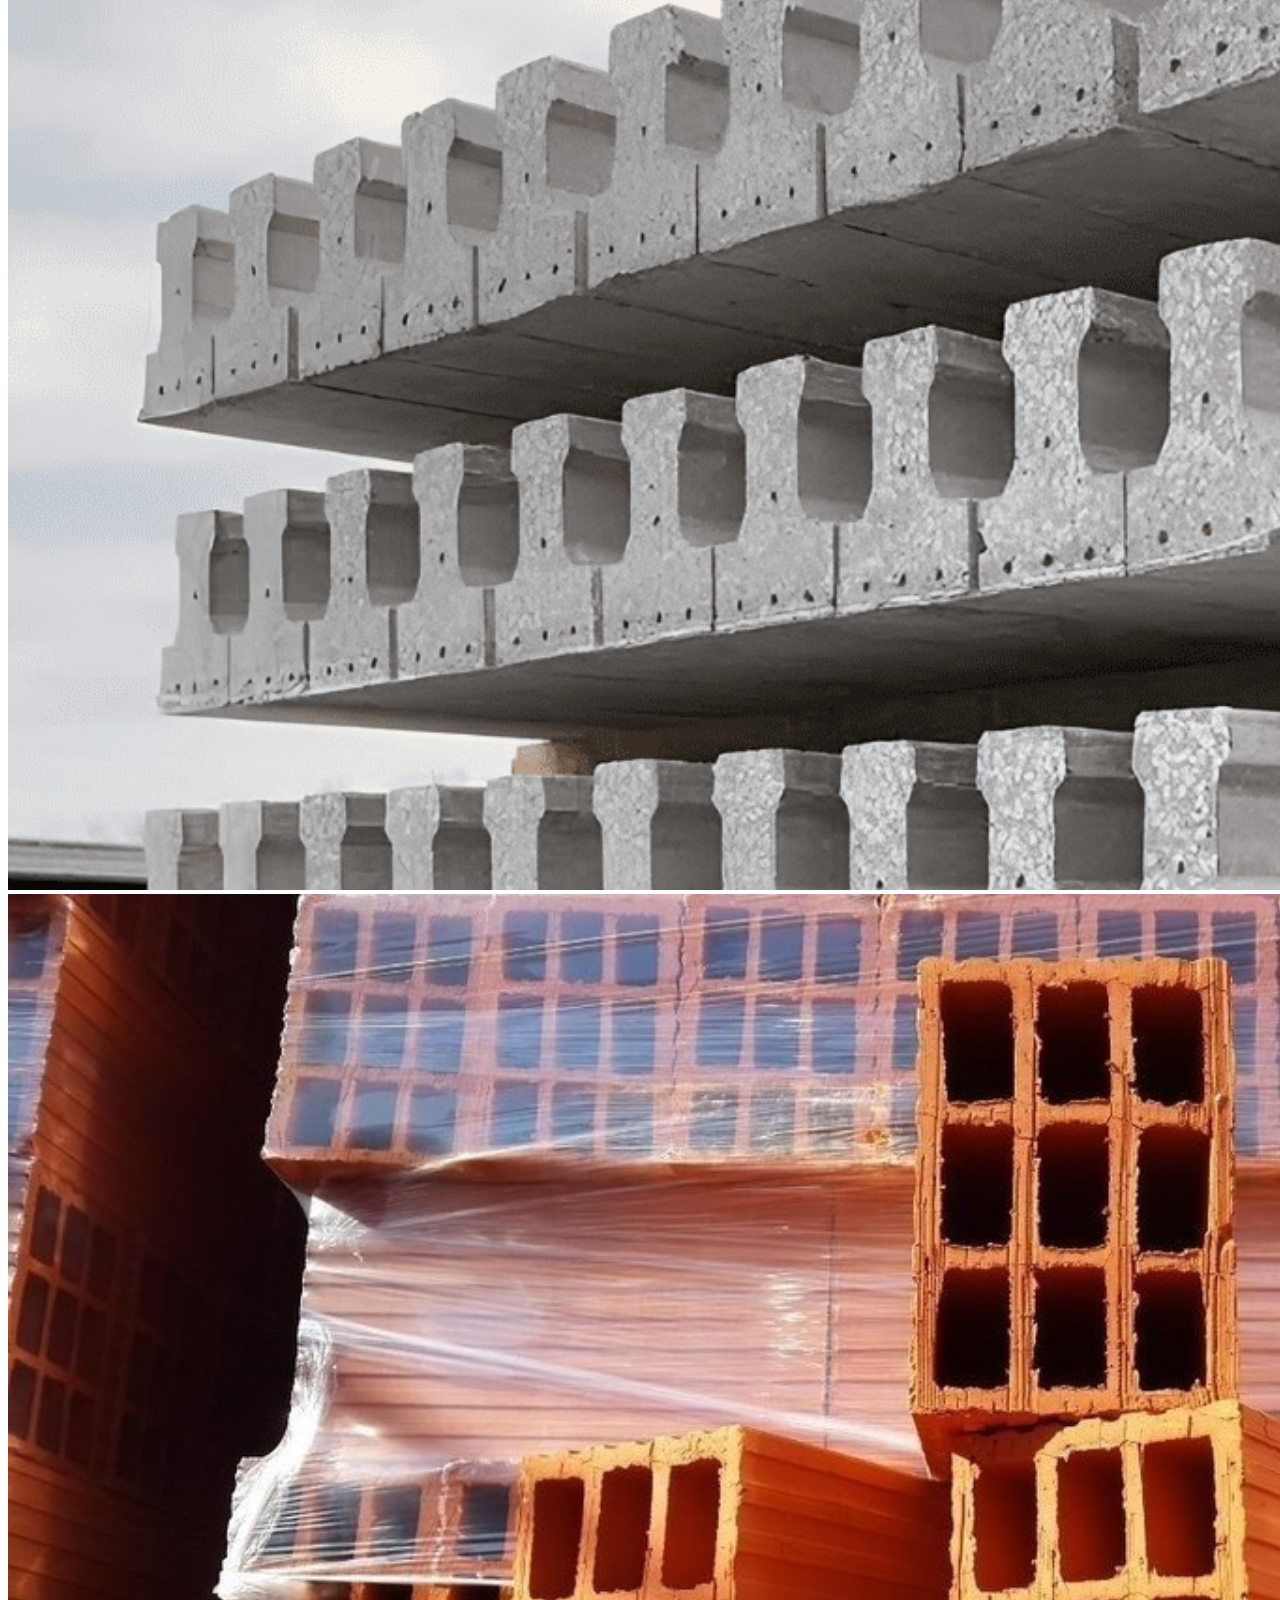
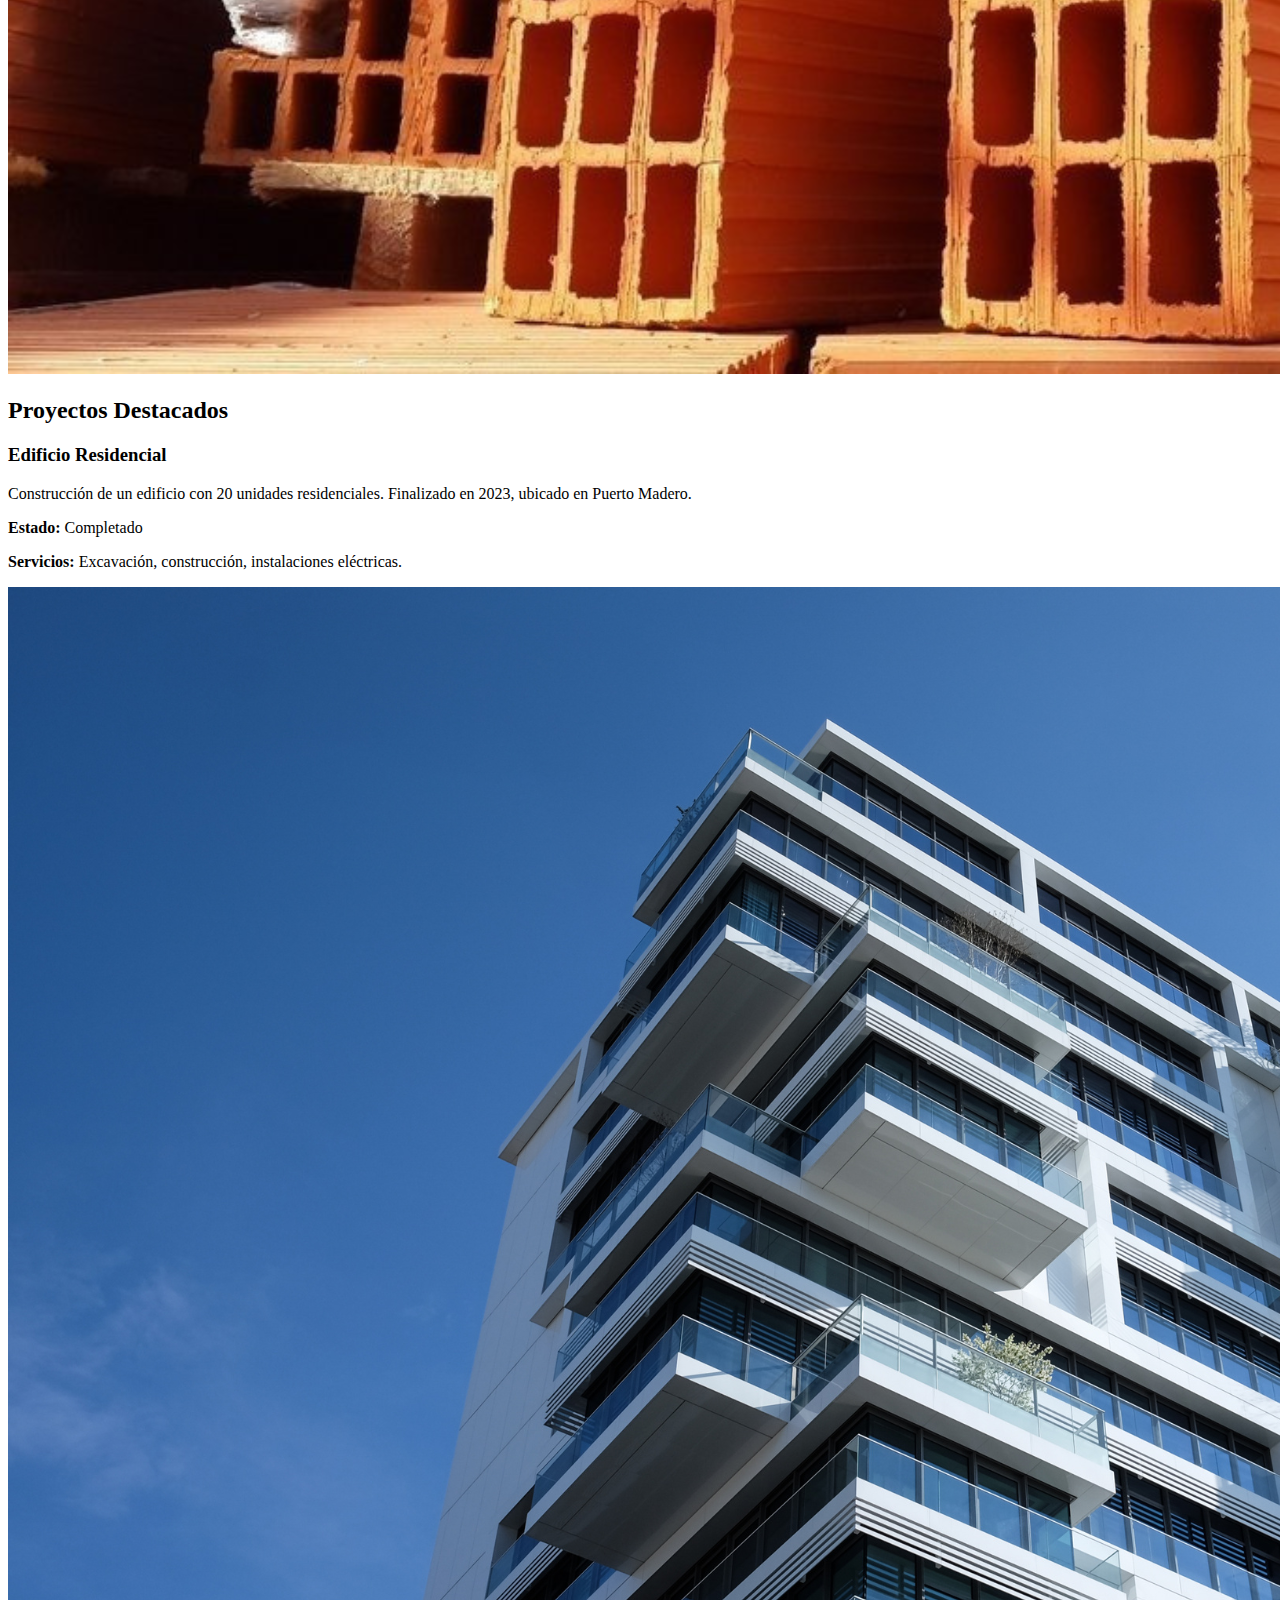
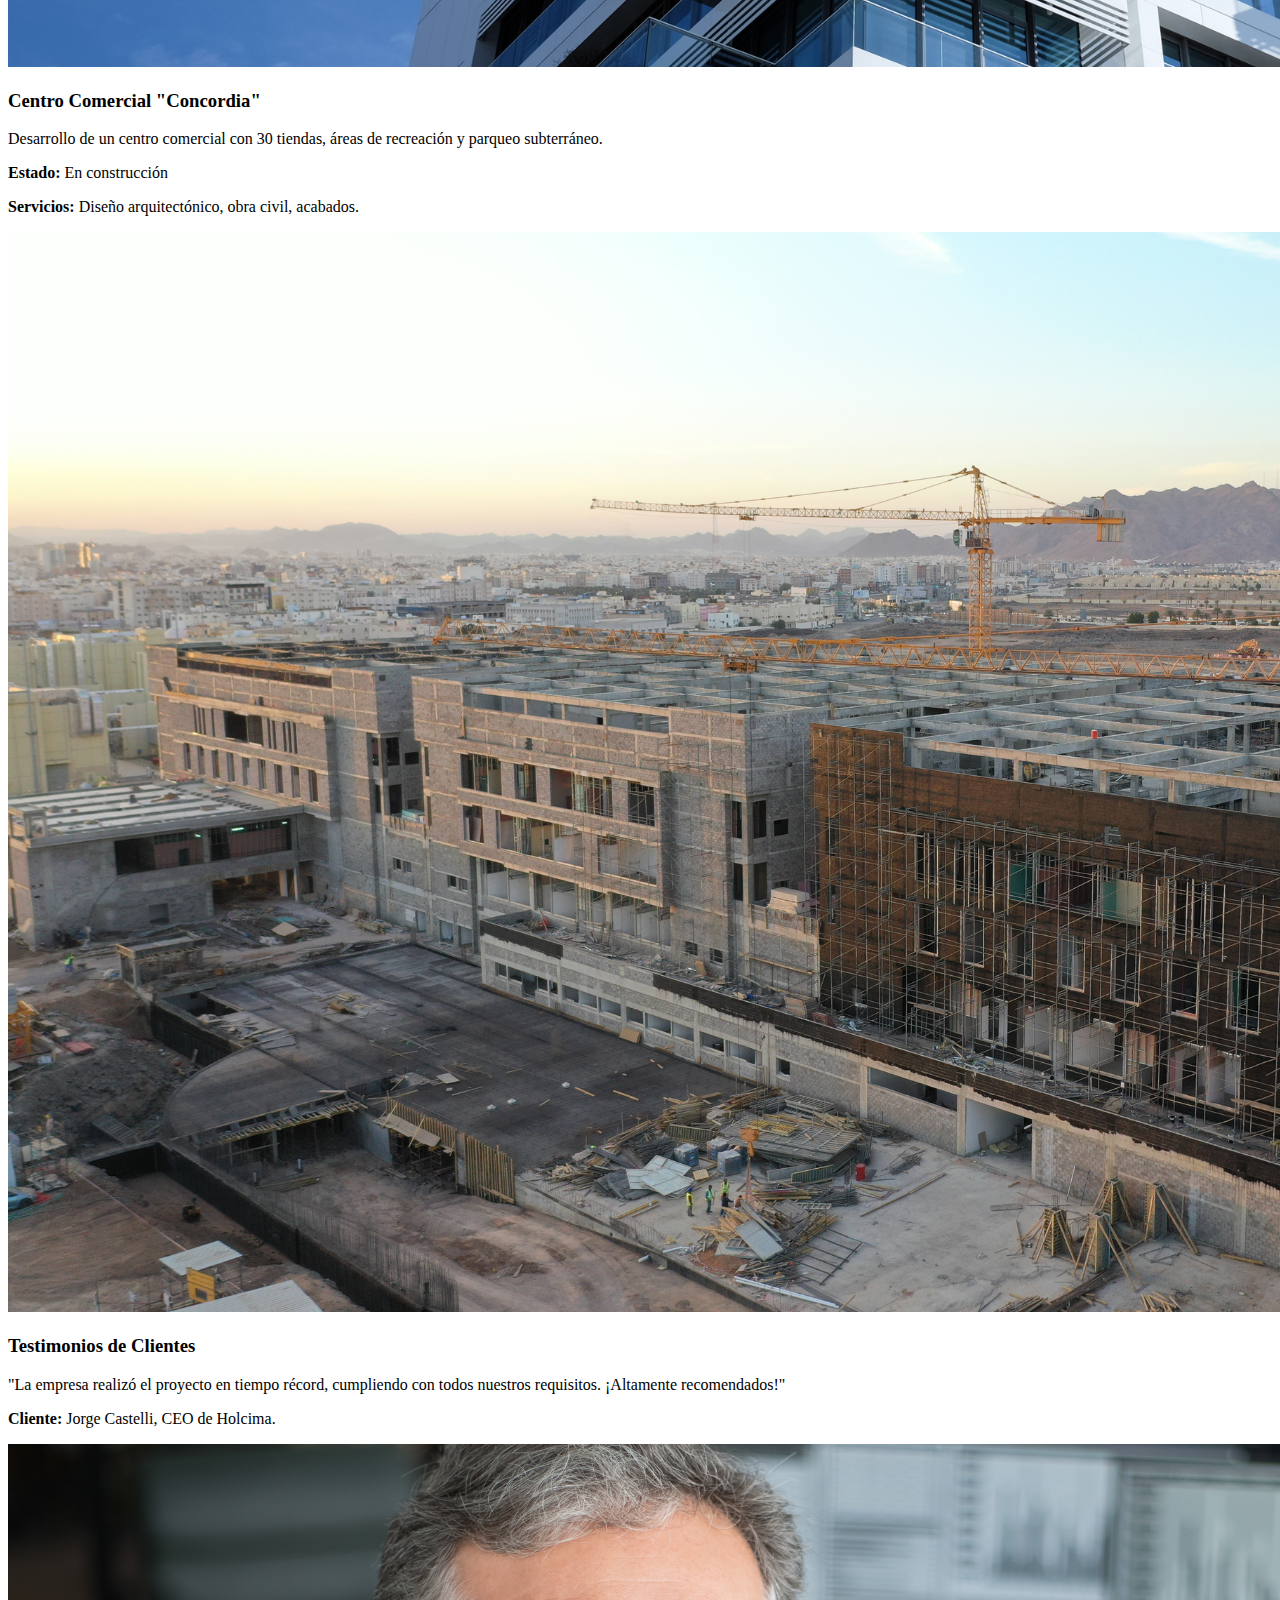
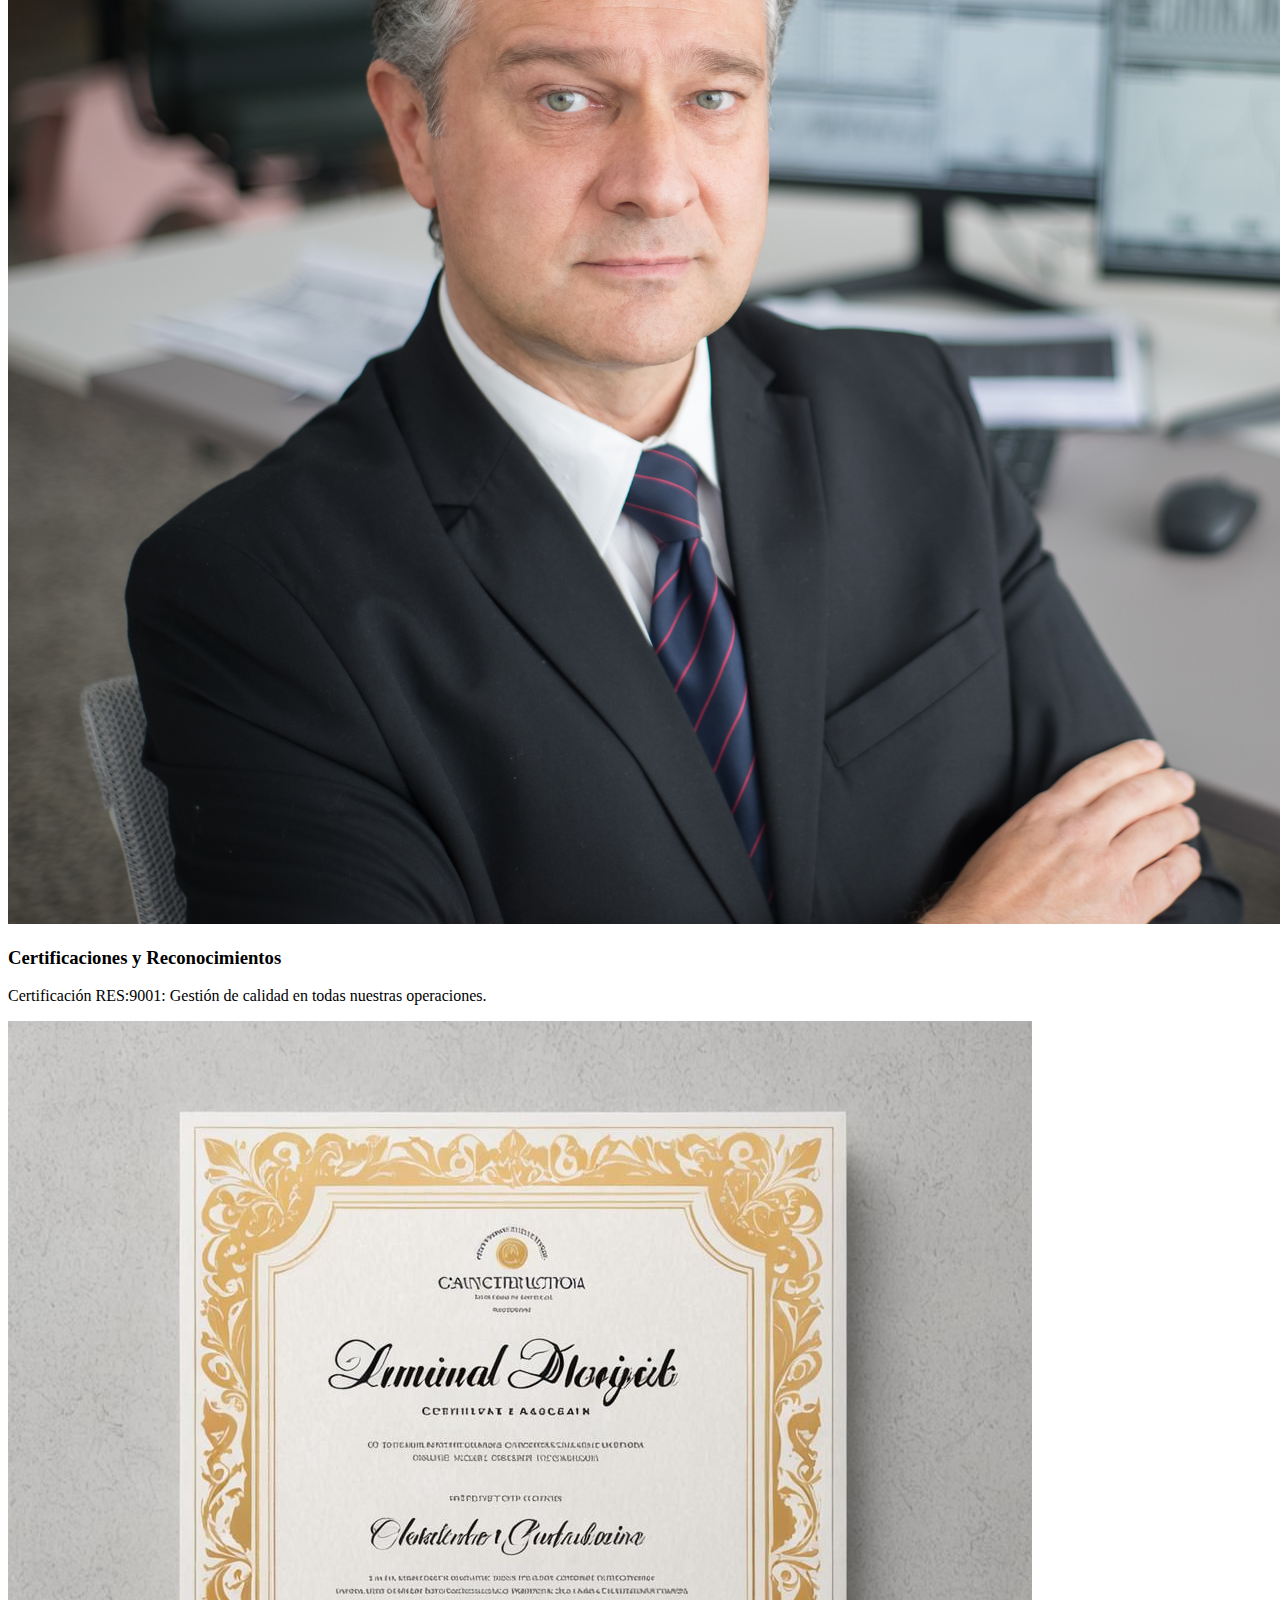
==== commit 548efdb6: "omplementacion de sass" ====
--- a/index.html
+++ b/index.html
@@ -26,7 +26,7 @@
         <!-- Sección de Video -->
         <section>
             <h2>¡Construimos el Futuro!</h2>
-            <video loop autoplay  controls>
+            <video loop autoplay muted controls>
                 <source src="multimedia/video.mp4" type="video/mp4">
                 
             </video>
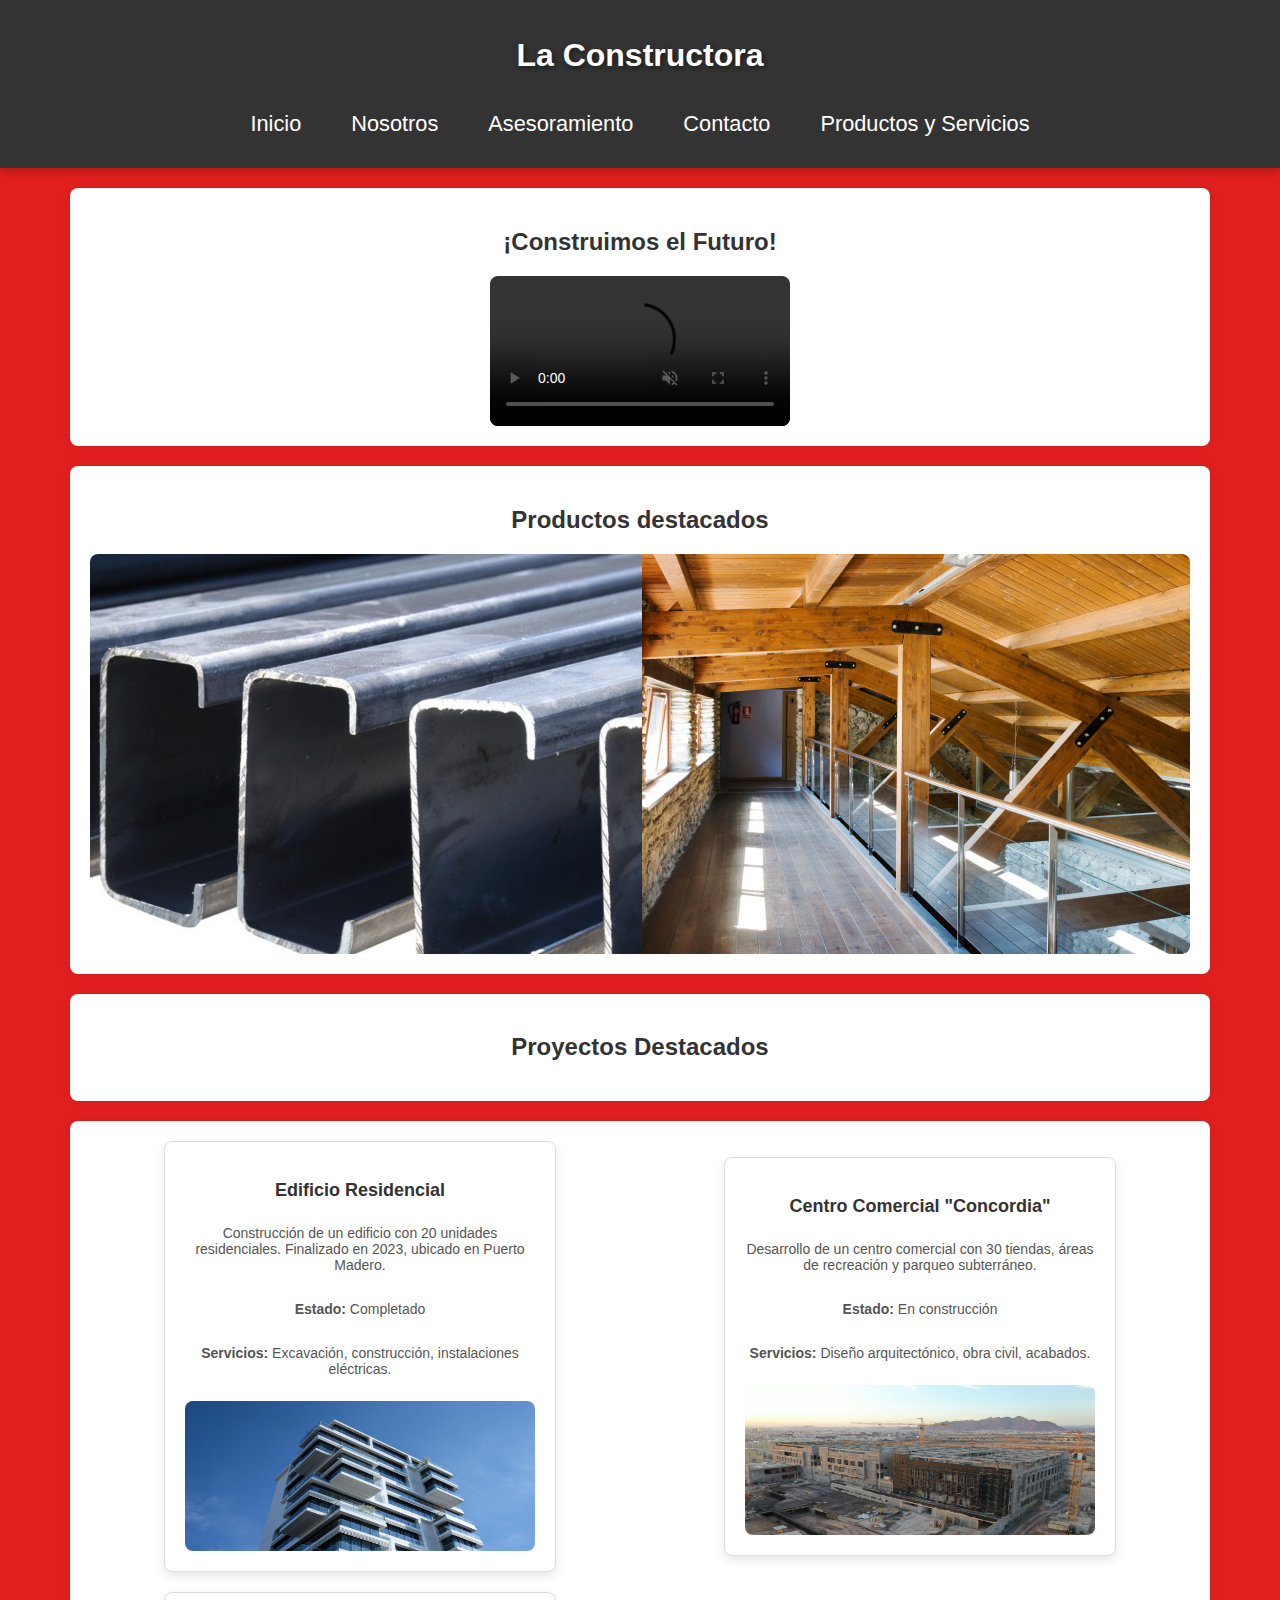
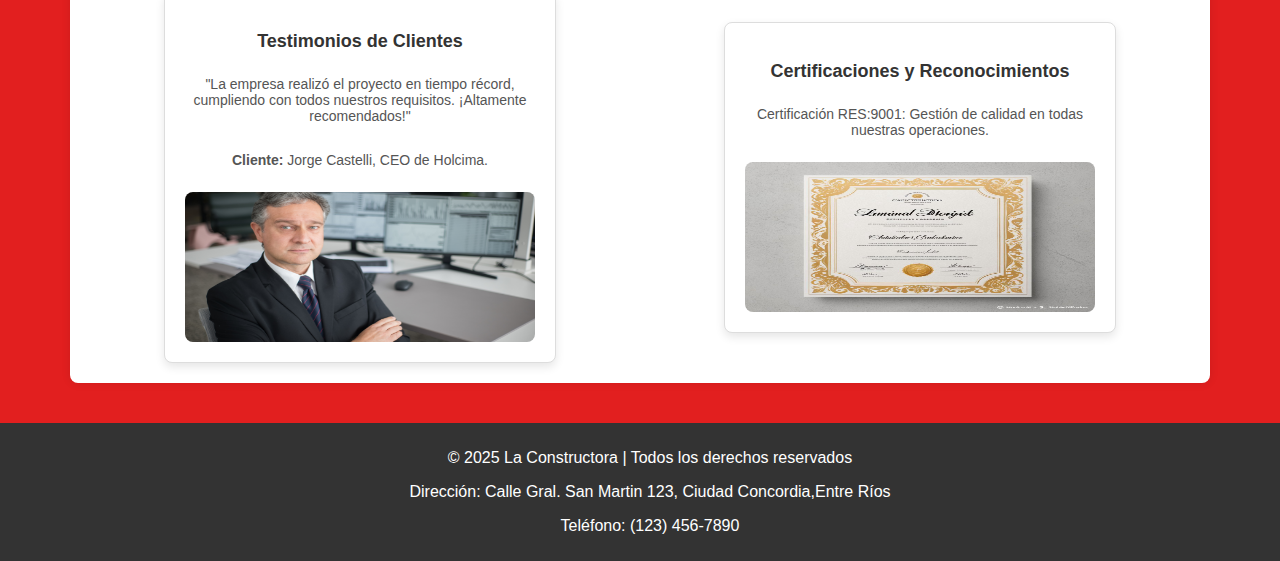
==== commit 36760d6f: "reorganizacion de archivos" ====
--- a/index.html
+++ b/index.html
@@ -4,7 +4,7 @@
     <meta charset="UTF-8">
     <meta name="viewport" content="width=device-width, initial-scale=1.0">
     <title>Home</title>
-    <link rel="stylesheet" href="styles/style.css">
+    <link rel="stylesheet" href="./styles/style.css">
 </head>
 <body>
 
--- a/styles/style.css
+++ b/styles/style.css
@@ -0,0 +1,464 @@
+@charset "UTF-8";
+/* CONTACTOO */
+.form-group {
+  margin-bottom: 15px;
+}
+
+label {
+  font-size: 16px;
+  color: #333;
+  display: block;
+  margin-bottom: 5px;
+}
+
+input, textarea {
+  width: 100%;
+  padding: 10px;
+  border: 1px solid #ccc;
+  border-radius: 4px;
+  font-size: 14px;
+}
+
+textarea {
+  resize: vertical;
+}
+
+button {
+  background-color: #4CAF50;
+  color: white;
+  border: none;
+  padding: 12px 20px;
+  text-align: center;
+  text-decoration: none;
+  display: inline-block;
+  font-size: 16px;
+  border-radius: 4px;
+  cursor: pointer;
+}
+
+button:hover {
+  background-color: #45a049;
+}
+
+/* NOSOTROS  */
+.team {
+  display: flex;
+  justify-content: space-between;
+  gap: 20px;
+}
+
+.team-member {
+  text-align: center;
+  width: 30%;
+}
+
+.team-member img {
+  width: 100%;
+  border-radius: 8px;
+}
+
+.team-member p {
+  font-size: 1.1rem;
+  margin-top: 10px;
+}
+
+/* Galeria Section */
+.proyecto {
+  text-align: center;
+}
+
+.descripcion {
+  font-size: 14px;
+  color: #555;
+  margin-top: 10px;
+}
+
+.galeria {
+  display: flex;
+  gap: 20px;
+  justify-content: space-between;
+  align-items: center;
+  margin-top: 20px;
+}
+
+.galeriaimg {
+  width: 100%;
+  border-radius: 8px;
+  box-shadow: 0 4px 8px rgba(0, 0, 0, 0.1);
+  max-width: 300px;
+}
+
+/* PRODUCTOS Y SERVICIOS */
+.productos {
+  display: flex;
+  justify-content: space-around;
+  flex-wrap: wrap;
+  gap: 20px;
+}
+
+.producto {
+  width: 200px;
+  display: flex;
+  flex-direction: column;
+  align-items: center;
+  text-align: center;
+  border: 1px solid #ccc;
+  padding: 10px;
+  border-radius: 8px;
+  box-shadow: 2px 2px 10px rgba(0, 0, 0, 0.1);
+}
+
+.img-pequena {
+  width: 200px;
+  height: 150px;
+  -o-object-fit: contain;
+  object-fit: contain; /* Muestra la imagen completa sin recortarla */
+  border-radius: 5px;
+  background-color: white;
+}
+
+.producto h3, .producto p {
+  margin: 5px 0;
+}
+
+.precio {
+  font-weight: bold;
+  color: green;
+  margin-top: auto; /* Empuja el precio hacia la parte inferior */
+}
+
+/* BOTON DE COMPRA  */
+.btn-comprar {
+  background-color: #ff6600;
+  color: white;
+  border: none;
+  padding: 12px 20px;
+  font-size: 1.1em;
+  border-radius: 5px;
+  cursor: pointer; /* Cambia el cursor al pasar el mouse */
+  transition: background-color 0.3s ease, transform 0.3s ease;
+  margin-top: 15px;
+  width: 100%;
+}
+
+.btn-comprar:hover {
+  background-color: #e65c00;
+  transform: translateY(-5px); /* Efecto de desplazamiento */
+}
+
+.btn-comprar:focus {
+  outline: none;
+  box-shadow: 0 0 5px 2px rgba(255, 102, 0, 0.5);
+}
+
+/* BOTON DE MAS INFORMACIÓN */
+.boton-container {
+  text-align: center;
+  margin-top: 20px;
+}
+
+.boton {
+  display: inline-block;
+  padding: 10px 20px;
+  background-color: #333;
+  color: white;
+  text-decoration: none;
+  border-radius: 5px;
+  transition: background 0.3s;
+}
+
+.boton:hover {
+  background-color: #ff6600;
+}
+
+/* Mixin para el botón */
+/* Usar el mixin para el botón de compra */
+.btn-comprar {
+  background-color: #ff6600;
+  color: white;
+  border: none;
+  padding: 12px 20px;
+  font-size: 1.1em;
+  border-radius: 5px;
+  cursor: pointer;
+  transition: background-color 0.3s ease, transform 0.3s ease;
+  margin-top: 15px;
+  width: 100%;
+}
+
+.btn-comprar:hover {
+  background-color: #cc5200; /* Oscurece el color de fondo */
+  transform: translateY(-5px);
+}
+
+.btn-comprar:focus {
+  outline: none;
+  box-shadow: 0 0 5px 2px rgba(255, 102, 0, 0.5); /* Efecto de foco */
+}
+
+body {
+  font-family: "Trebuchet MS", "Lucida Sans Unicode", "Lucida Grande", "Lucida Sans", Arial, sans-serif;
+  margin: 0;
+  padding: 0;
+  width: 100%;
+  overflow-x: hidden;
+  background-color: #e21f1f;
+  color: #333;
+  display: flex;
+  flex-direction: column;
+  min-height: 100vh;
+}
+
+header {
+  background: #333;
+  color: white;
+  padding: 1rem 0; /* Espaciado superior e inferior */
+  text-align: center; /* Centrar el contenido */
+  box-shadow: 0 4px 8px rgba(0, 0, 0, 0.2); /* Sombra para dar efecto flotante */
+  top: 0;
+  left: 0;
+  width: 100%; /* Asegura que el header cubra todo el ancho de la pantalla */
+}
+
+header h1 {
+  text-shadow: 2px 2px 5px rgba(0, 0, 0, 0.5);
+}
+
+nav {
+  background-color: #333;
+  padding: 15px;
+  position: sticky;
+  top: 0;
+  width: 100%;
+  z-index: 50;
+  box-sizing: border-box; /* Asegura que el padding no afecte el ancho total */
+}
+
+nav ul {
+  list-style: none;
+  padding: 0;
+  margin: 0;
+  display: flex;
+  justify-content: center;
+  align-items: center;
+  flex-wrap: wrap;
+  width: 100%;
+  box-sizing: border-box;
+}
+
+/* Estilos de los elementos del menú */
+nav ul li {
+  margin: 0 15px;
+}
+
+nav ul li a {
+  color: white;
+  text-decoration: none;
+  transition: color 0.3s ease-in-out;
+  padding: 10px;
+  font-size: 1.7vw;
+  max-width: 200px;
+  text-align: center;
+  box-sizing: border-box;
+}
+
+nav ul li a:hover {
+  color: #ff6600;
+}
+
+/* Ajuste de la fuente según el tamaño de la pantalla */
+@media (max-width: 1200px) {
+  nav ul li a {
+    font-size: 1.4rem;
+  }
+}
+@media (max-width: 992px) {
+  nav ul li a {
+    font-size: 1.3rem;
+  }
+}
+@media (max-width: 768px) {
+  nav ul {
+    display: grid;
+    grid-template-columns: repeat(2, 1fr);
+    gap: 10px;
+    justify-content: center;
+    align-items: center;
+  }
+  nav ul li {
+    text-align: center;
+  }
+  nav ul li a {
+    font-size: 1.2rem;
+  }
+}
+@media (max-width: 480px) {
+  nav ul {
+    grid-template-columns: 1fr; /* Ahora en una sola columna */
+    gap: 8px;
+  }
+  nav ul li a {
+    font-size: 1rem;
+  }
+}
+main {
+  flex: 1;
+  padding: 20px;
+  max-width: 1200px;
+  margin: auto;
+  display: flex;
+  flex-direction: column;
+  align-items: center;
+}
+
+section {
+  background: white;
+  padding: 20px;
+  margin-bottom: 20px;
+  border-radius: 8px;
+  box-shadow: 0 0 10px rgba(0, 0, 0, 0.1);
+  width: 100%;
+  max-width: 1100px;
+  display: flex;
+  flex-direction: column;
+  align-items: center;
+}
+
+.secciontar {
+  display: grid;
+  grid-template-columns: repeat(2, 1fr); /* Crea dos columnas */
+  gap: 20px; /* Espacio entre tarjetas */
+  padding: 20px;
+}
+
+.tarjeta {
+  width: 100%; /* La tarjeta se ajusta automáticamente al ancho de la columna */
+  max-width: 350px; /* Limita el ancho máximo */
+  padding: 20px;
+  margin: auto;
+  background-color: #fff;
+  border: 1px solid #ddd;
+  border-radius: 8px;
+  box-shadow: 0 4px 10px rgba(0, 0, 0, 0.1);
+  text-align: center;
+  transition: transform 0.3s ease, box-shadow 0.3s ease;
+  display: flex;
+  flex-direction: column;
+  justify-content: space-between;
+  overflow: hidden;
+}
+
+.tarjeta h3 {
+  font-size: 18px;
+  margin-bottom: 10px;
+}
+
+.tarjeta p {
+  font-size: 14px;
+  color: #555;
+  word-wrap: break-word;
+  overflow: hidden;
+  text-overflow: ellipsis;
+  display: -webkit-box;
+  -webkit-box-orient: vertical;
+}
+
+.tarjeta img {
+  width: 100%;
+  height: auto;
+  border-radius: 8px;
+  margin-top: 10px;
+  max-height: 150px;
+}
+
+.tarjeta:hover {
+  transform: translateY(-5px);
+  box-shadow: 0 8px 20px rgba(0, 0, 0, 0.2);
+}
+
+/* Ajustes para pantallas pequeñas (móviles) */
+@media (max-width: 600px) {
+  .secciontar {
+    grid-template-columns: 1fr; /* Una columna en pantallas pequeñas */
+  }
+}
+.video-container {
+  display: flex;
+  justify-content: center;
+  width: 100%;
+  max-width: 1000px;
+}
+
+video {
+  max-width: 100%;
+  border-radius: 8px;
+}
+
+.carousel {
+  position: relative;
+  width: 100%; /* Carrusel ocupa todo el ancho disponible */
+  margin: 0 auto;
+  overflow: hidden; /* Oculta las imágenes que no se ven */
+  border-radius: 8px;
+}
+
+.carrusel-images {
+  display: flex;
+  width: 500%; /* Esto asegura que tenga espacio para todas las imágenes */
+  animation: slide 30s linear infinite; /* Animación continua */
+}
+
+.carrusel-item {
+  width: 25%; /* Cada imagen ocupa un cuarto del contenedor */
+  height: 400px; /* Altura ajustable de las imágenes */
+  -o-object-fit: cover;
+  object-fit: cover; /* Mantiene la proporción de la imagen, recortando si es necesario */
+}
+
+/* Animación para el carrusel */
+@keyframes slide {
+  0% {
+    transform: translateX(0);
+  }
+  20% {
+    transform: translateX(-20%);
+  }
+  40% {
+    transform: translateX(-40%);
+  }
+  60% {
+    transform: translateX(-60%);
+  }
+  80% {
+    transform: translateX(-80%);
+  }
+  100% {
+    transform: translateX(0%);
+  } /* Vuelve suavemente a la primera imagen */
+}
+form input[type=text],
+form input[type=email] {
+  width: 100%;
+  padding: 10px;
+  margin: 5px 0;
+  border: 1px solid #ccc;
+  border-radius: 5px;
+}
+
+form input[type=submit] {
+  background: #333;
+  color: white;
+  padding: 10px 15px;
+  border: none;
+  border-radius: 5px;
+  cursor: pointer;
+}
+
+footer {
+  text-align: center;
+  padding: 10px;
+  background: #333;
+  color: white;
+  width: 100%;
+  margin-top: auto;
+}/*# sourceMappingURL=style.css.map */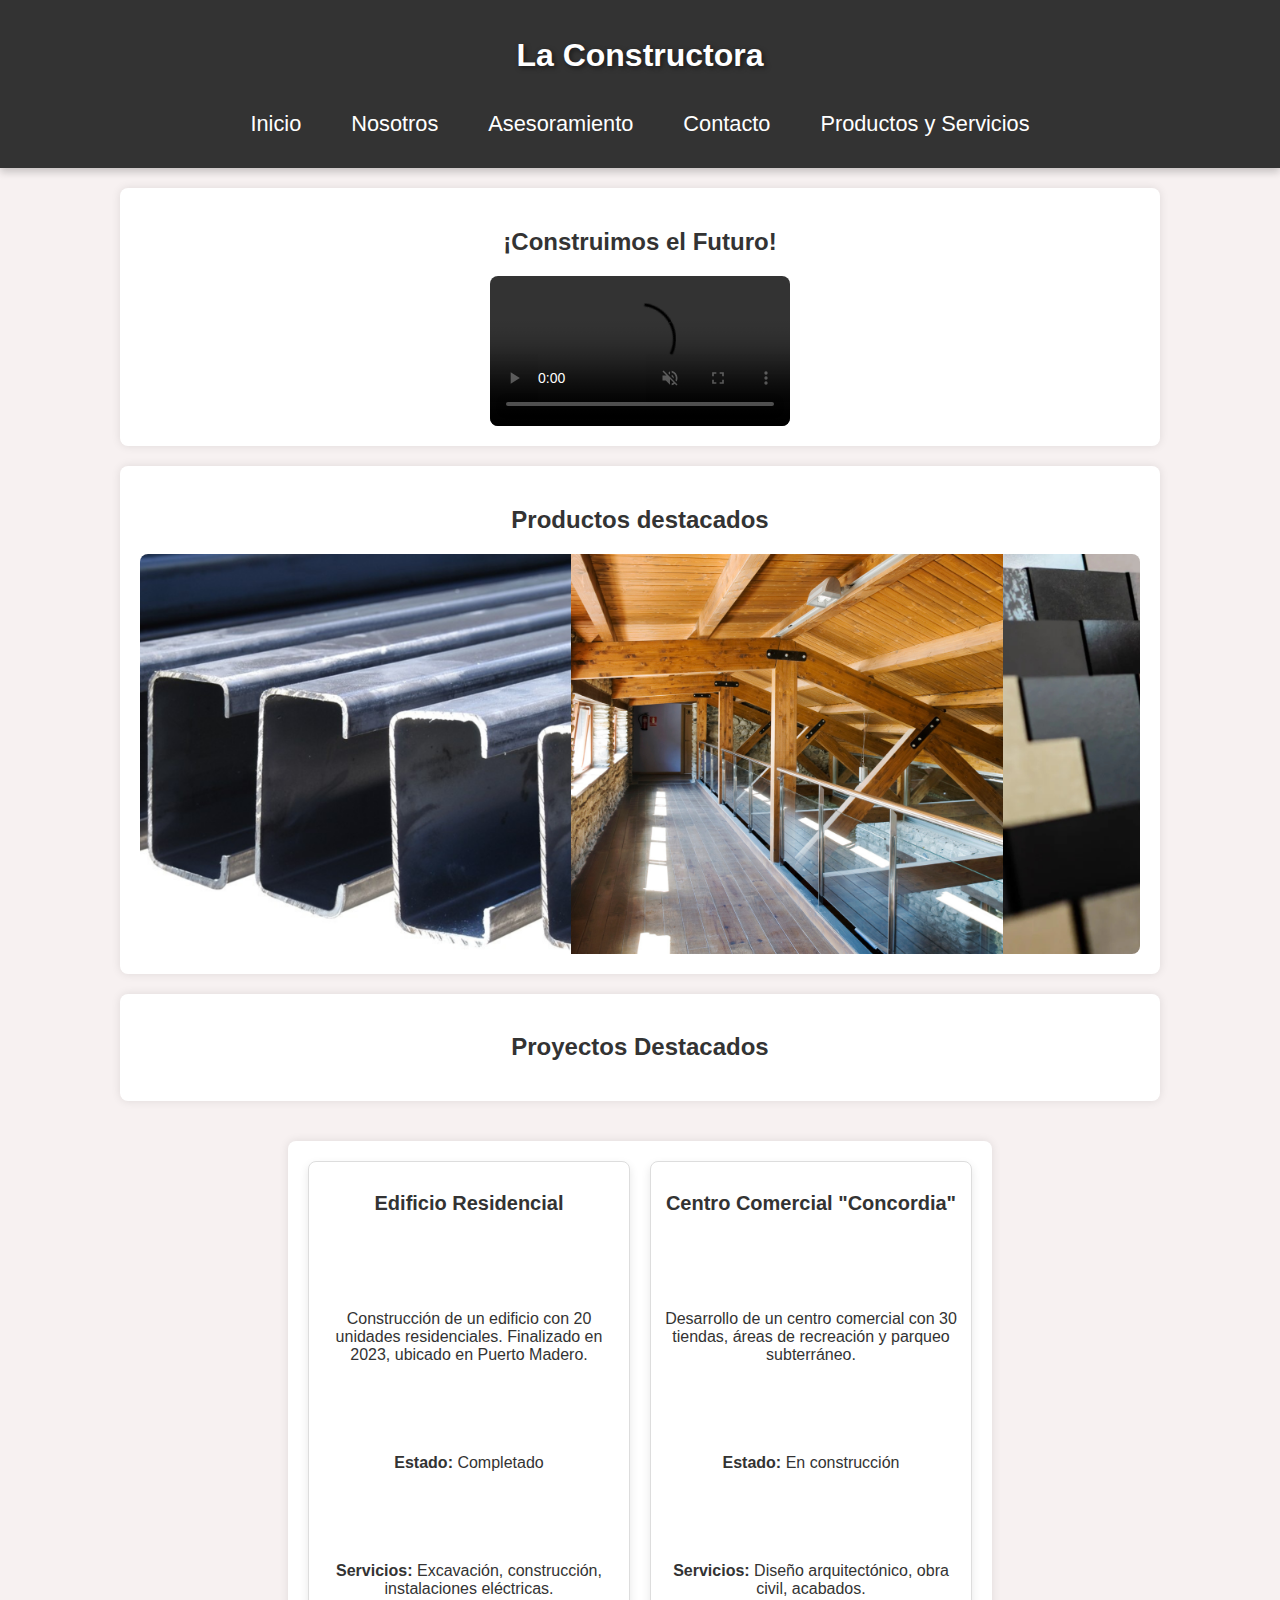
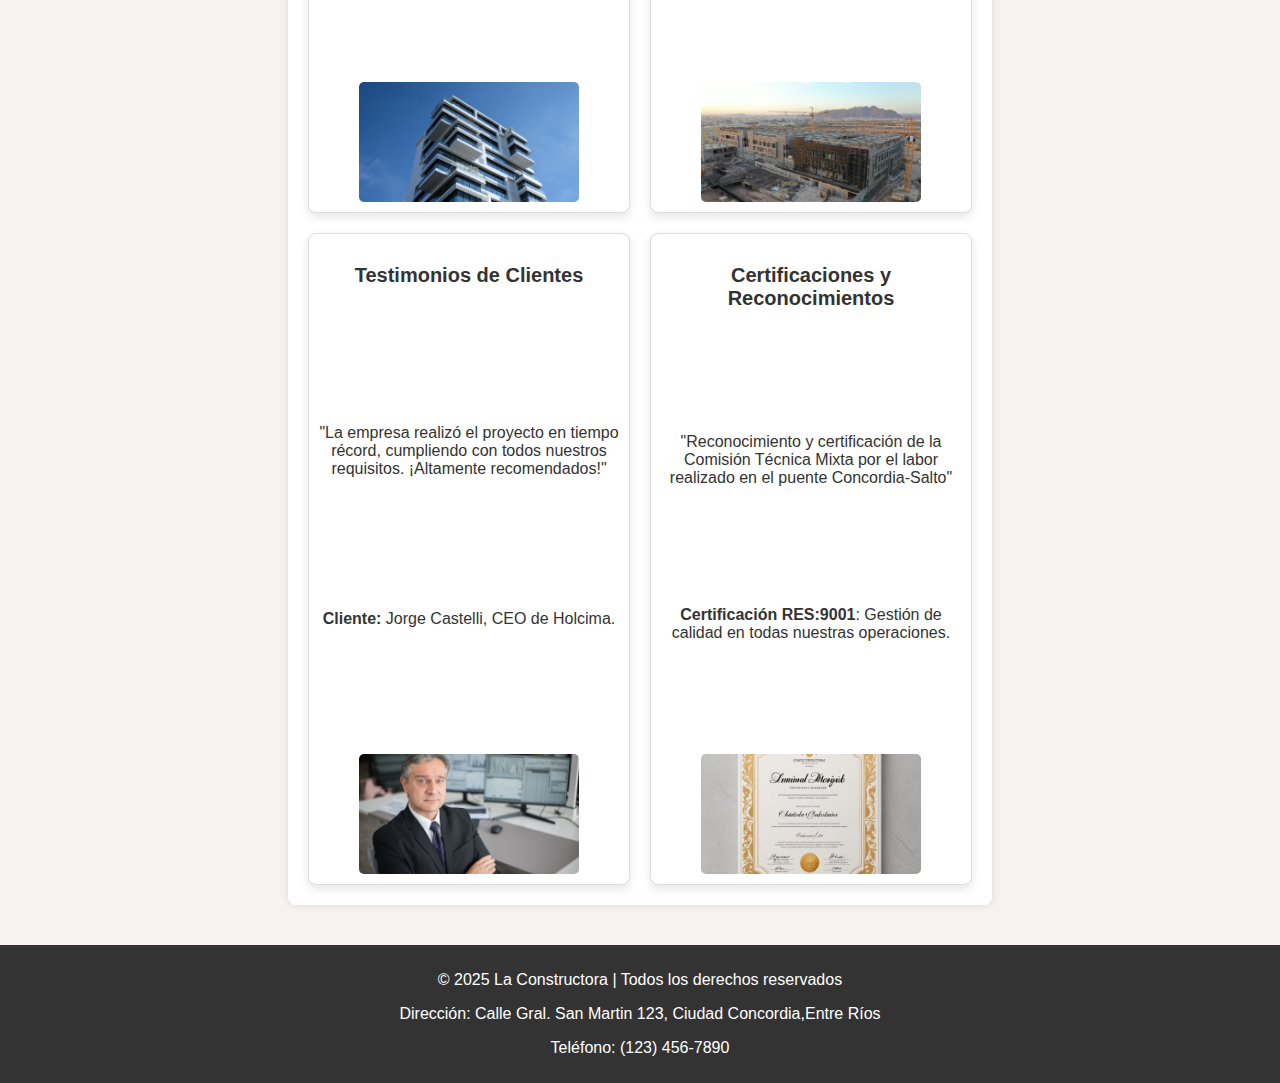
==== commit 11d12539: "Cambios para entrega final" ====
--- a/index.html
+++ b/index.html
@@ -5,19 +5,35 @@
     <meta name="viewport" content="width=device-width, initial-scale=1.0">
     <title>Home</title>
     <link rel="stylesheet" href="./styles/style.css">
+  
 </head>
 <body>
 
     <header>
         <h1>La Constructora</h1>
         <nav>
-            <ul>
+            <ul class="navhorizontal">
                 <li><a href="index.html">Inicio</a></li>
                 <li><a href="pages/nosotros.html">Nosotros</a></li>
                 <li><a href="pages/asesoramiento.html">Asesoramiento</a></li>
                 <li><a href="pages/contacto.html">Contacto</a></li>
                 <li><a href="pages/producto.html">Productos y Servicios</a></li>
             </ul>
+            <input type="checkbox" id="menu-toggle">
+        <label for="menu-toggle" class="hamburger">
+            <div></div>
+            <div></div>
+            <div></div>
+        </label>
+        <div class="sidebar">
+            <ul>
+                <li><a href="index.html" onclick="document.getElementById('menu-toggle').checked = false;">Inicio</a></li>
+                <li><a href="pages/nosotros.html" onclick="document.getElementById('menu-toggle').checked = false;">Nosotros</a></li>
+                <li><a href="pages/asesoramiento.html" onclick="document.getElementById('menu-toggle').checked = false;">Asesoramiento</a></li>
+                <li><a href="pages/contacto.html" onclick="document.getElementById('menu-toggle').checked = false;">Contacto</a></li>
+                <li><a href="pages/producto.html" onclick="document.getElementById('menu-toggle').checked = false;">Productos y Servicios</a></li>
+            </ul>
+        </div>
         </nav>
     </header>
 
@@ -46,7 +62,7 @@
                   <img src="multimedia/6.png" alt="Imagen 4" class="carrusel-item">
                   <img src="multimedia/griferia.png" alt="Imagen 4" class="carrusel-item">
                   <img src="multimedia/vigueta.png" alt="Imagen 4" class="carrusel-item">
-                  <img src="multimedia/pallet ladrillos.png" alt="Imagen 4" class="carrusel-item">
+                  <img src="multimedia/palletladrillos.png" alt="Imagen 4" class="carrusel-item">
                      
 
                 </div>
@@ -59,34 +75,52 @@
 
 
         <!-- Sección de Tarjetas -->
+    <div class="contenedor-centrado"> 
+        
         <section class="secciontar">
+
             <div class="tarjeta">
                 <h3>Edificio Residencial</h3>
                 <p>Construcción de un edificio con 20 unidades residenciales. Finalizado en 2023, ubicado en Puerto Madero.</p>
                 <p><strong>Estado:</strong> Completado</p>
                 <p><strong>Servicios:</strong> Excavación, construcción, instalaciones eléctricas.</p>
-                <img src="multimedia/edificio ter.png" alt="Edificio Residencial XYZ">
+                <div class="img-container">
+                    <img src="multimedia/edificio ter.png" alt="Edificio Residencial XYZ">
+                </div>
             </div>
+
             <div class="tarjeta">
                 <h3>Centro Comercial "Concordia"</h3>
                 <p>Desarrollo de un centro comercial con 30 tiendas, áreas de recreación y parqueo subterráneo.</p>
                 <p><strong>Estado:</strong> En construcción</p>
                 <p><strong>Servicios:</strong> Diseño arquitectónico, obra civil, acabados.</p>
-                <img src="multimedia/edificio3.png" alt="Centro Comercial ">
+                <div class="img-container">
+                    <img src="multimedia/edificio3.png" alt="Centro Comercial ">
+                </div>
             </div>
             <div class="tarjeta">
                 <h3>Testimonios de Clientes</h3>
                 <p>"La empresa realizó el proyecto en tiempo récord, cumpliendo con todos nuestros requisitos. ¡Altamente recomendados!"</p>
                 <p><strong>Cliente:</strong> Jorge Castelli, CEO de Holcima.</p>
-                <img src="multimedia/ceo.png" alt="Testimonio de Cliente">
+                <div class="img-container">
+                    <img src="multimedia/ceo.png" alt="Testimonio de Cliente">
+                </div> 
             </div>
+
+
             <div class="tarjeta">
                 <h3>Certificaciones y Reconocimientos</h3>
-                <p>Certificación RES:9001: Gestión de calidad en todas nuestras operaciones.</p>
-                <img src="multimedia/certificado.png" alt="Certificación ISO">
+                <p> "Reconocimiento y certificación  de la Comisión 
+                    Técnica Mixta por el labor realizado en el puente Concordia-Salto"</p>
+                <p> <strong>Certificación RES:9001</strong>: Gestión de calidad en todas nuestras operaciones.</p>
+                
+                <div class="img-container">
+                    <img src="multimedia/certificado.png" alt="Certificación ISO">
+                </div>
             </div>
         
         </section>
+    </div>
 
     </main>
 
--- a/styles/style.css
+++ b/styles/style.css
@@ -89,45 +89,67 @@
 }
 
 /* PRODUCTOS Y SERVICIOS */
+/* Contenedor de productos */
 .productos {
   display: flex;
+  flex-wrap: wrap; /* Para que las tarjetas se acomoden en filas */
   justify-content: space-around;
-  flex-wrap: wrap;
   gap: 20px;
-}
-
+  padding: 20px;
+  box-sizing: border-box; /* Asegura que el padding no haga que los elementos se desborden */
+}
+
+/* Tarjeta de producto */
 .producto {
-  width: 200px;
+  width: 200px; /* Controla el ancho de las tarjetas */
   display: flex;
   flex-direction: column;
   align-items: center;
   text-align: center;
   border: 1px solid #ccc;
-  padding: 10px;
   border-radius: 8px;
   box-shadow: 2px 2px 10px rgba(0, 0, 0, 0.1);
-}
-
+  padding: 15px;
+  background: #fff;
+  min-height: 350px;
+  box-sizing: border-box;
+  display: flex;
+  flex-direction: column;
+  justify-content: space-between;
+}
+
+/* Imagen (ahora más grande) */
 .img-pequena {
-  width: 200px;
-  height: 150px;
-  -o-object-fit: contain;
-  object-fit: contain; /* Muestra la imagen completa sin recortarla */
+  width: 100%; /* Aumenta el tamaño de la imagen al 90% del ancho de la tarjeta */
+  height: 200px; /* Ajusta la altura de la imagen a 200px (puedes cambiarlo si lo deseas) */
+  -o-object-fit: cover;
+     object-fit: cover; /* Ajusta la imagen sin recortarla */
   border-radius: 5px;
   background-color: white;
-}
-
+  margin-bottom: 10px; /* Da un pequeño espacio debajo de la imagen */
+}
+
+/* Títulos y texto */
 .producto h3, .producto p {
   margin: 5px 0;
+  overflow: hidden;
+  line-height: 1.4;
+  font-size: 1em;
+  color: #333;
+}
+
+.producto > * {
+  margin-bottom: 10px; /* Da espacio entre cada elemento dentro de la tarjeta */
 }
 
 .precio {
   font-weight: bold;
-  color: green;
-  margin-top: auto; /* Empuja el precio hacia la parte inferior */
-}
-
-/* BOTON DE COMPRA  */
+  color: green !important; /* Usamos !important para asegurar que el color se aplique */
+  margin-top: auto;
+  font-size: 1.1em;
+}
+
+/* Botón de compra */
 .btn-comprar {
   background-color: #ff6600;
   color: white;
@@ -135,10 +157,23 @@
   padding: 12px 20px;
   font-size: 1.1em;
   border-radius: 5px;
-  cursor: pointer; /* Cambia el cursor al pasar el mouse */
+  cursor: pointer;
   transition: background-color 0.3s ease, transform 0.3s ease;
-  margin-top: 15px;
-  width: 100%;
+  margin-top: 10px;
+  width: 100%;
+  box-sizing: border-box;
+}
+
+/* Efecto hover para el botón */
+.btn-comprar:hover {
+  background-color: #e65500;
+  transform: scale(1.05);
+}
+
+/* Hover para el botón */
+.btn-comprar:hover {
+  background-color: #e65500;
+  transform: scale(1.05);
 }
 
 .btn-comprar:hover {
@@ -202,7 +237,7 @@
   padding: 0;
   width: 100%;
   overflow-x: hidden;
-  background-color: #e21f1f;
+  background-color: #f7f1f1;
   color: #333;
   display: flex;
   flex-direction: column;
@@ -266,39 +301,97 @@
   color: #ff6600;
 }
 
+.hamburger {
+  display: none;
+  flex-direction: column;
+  cursor: pointer;
+}
+
+.hamburger div {
+  width: 25px;
+  height: 3px;
+  background-color: white;
+  margin: 5px 0;
+}
+
+#menu-toggle {
+  display: none;
+}
+
+.sidebar {
+  display: none;
+  position: fixed;
+  top: 0;
+  right: -250px;
+  width: 250px;
+  height: 200%;
+  background-color: #333;
+  flex-direction: column;
+  align-items: center;
+  padding-top: 60px;
+  transition: right 0.3s ease-in-out; /* Transición suave */
+}
+
+.sidebar ul {
+  padding: none;
+  width: 100%;
+  text-align: center;
+  margin: 0;
+}
+
+.sidebar ul li {
+  margin: 20px 0;
+}
+
+.sidebar ul li a {
+  text-decoration: none;
+  color: rgb(255, 255, 255);
+  font-size: 20px;
+  display: grid;
+  grid-template-columns: 1fr;
+  width: 100%;
+  padding: none;
+  box-sizing: border-box;
+  transition: background-color 0.3s ease-in-out;
+}
+
+.sidebar ul li a:hover {
+  color: #ff6600;
+}
+
+#menu-toggle:checked ~ .sidebar ul li a {
+  transition: background-color 0.3s ease-in-out;
+  right: 0;
+}
+
+#menu-toggle:checked ~ .sidebar {
+  right: 0;
+}
+
 /* Ajuste de la fuente según el tamaño de la pantalla */
-@media (max-width: 1200px) {
-  nav ul li a {
-    font-size: 1.4rem;
-  }
-}
-@media (max-width: 992px) {
-  nav ul li a {
-    font-size: 1.3rem;
-  }
-}
 @media (max-width: 768px) {
-  nav ul {
-    display: grid;
-    grid-template-columns: repeat(2, 1fr);
-    gap: 10px;
-    justify-content: center;
+  .navhorizontal {
+    display: none;
+  }
+  .hamburger {
+    display: flex;
+  }
+  .sidebar {
+    display: flex;
+    flex-direction: column;
     align-items: center;
-  }
-  nav ul li {
-    text-align: center;
-  }
-  nav ul li a {
-    font-size: 1.2rem;
-  }
-}
-@media (max-width: 480px) {
-  nav ul {
-    grid-template-columns: 1fr; /* Ahora en una sola columna */
-    gap: 8px;
-  }
-  nav ul li a {
-    font-size: 1rem;
+    width: 250px;
+    height: 100vh;
+    right: -250px;
+  }
+  .sidebar ul {
+    display: flex;
+    flex-direction: column;
+    width: 100%;
+  }
+  .sidebar ul li {
+    display: block;
+    width: 100%;
   }
 }
 main {
@@ -318,68 +411,136 @@
   border-radius: 8px;
   box-shadow: 0 0 10px rgba(0, 0, 0, 0.1);
   width: 100%;
-  max-width: 1100px;
+  max-width: 1000px;
   display: flex;
   flex-direction: column;
   align-items: center;
+  overflow: hidden; /* Evita que el contenido se salga */
+}
+
+.contenedor-centrado {
+  display: flex;
+  justify-content: center;
+  align-items: center;
+  min-height: 100vh; /* Ocupa el 100% de la altura de la pantalla */
+  padding: 20px;
 }
 
 .secciontar {
   display: grid;
-  grid-template-columns: repeat(2, 1fr); /* Crea dos columnas */
-  gap: 20px; /* Espacio entre tarjetas */
+  grid-template-columns: repeat(2, 1fr);
+  gap: 20px;
   padding: 20px;
+  width: 100%;
+  max-width: 1000px;
+  margin: 0 auto;
+  justify-content: center;
+  align-items: stretch;
 }
 
 .tarjeta {
-  width: 100%; /* La tarjeta se ajusta automáticamente al ancho de la columna */
-  max-width: 350px; /* Limita el ancho máximo */
-  padding: 20px;
-  margin: auto;
+  display: flex;
+  flex-direction: column;
+  justify-content: space-between;
+  width: 100%;
+  max-width: 300px;
+  padding: 10px;
   background-color: #fff;
   border: 1px solid #ddd;
   border-radius: 8px;
   box-shadow: 0 4px 10px rgba(0, 0, 0, 0.1);
   text-align: center;
   transition: transform 0.3s ease, box-shadow 0.3s ease;
-  display: flex;
-  flex-direction: column;
-  justify-content: space-between;
+  height: 70dvh;
   overflow: hidden;
 }
 
-.tarjeta h3 {
-  font-size: 18px;
-  margin-bottom: 10px;
-}
-
-.tarjeta p {
-  font-size: 14px;
-  color: #555;
-  word-wrap: break-word;
+/* Contenedor de la imagen para el efecto de zoom */
+.tarjeta .img-container {
+  width: 100%;
+  height: 120px;
   overflow: hidden;
-  text-overflow: ellipsis;
-  display: -webkit-box;
-  -webkit-box-orient: vertical;
-}
-
+  border-radius: 8px;
+  margin-top: 10px;
+}
+
+/* Imágenes más pequeñas */
 .tarjeta img {
   width: 100%;
-  height: auto;
-  border-radius: 8px;
-  margin-top: 10px;
-  max-height: 150px;
-}
-
-.tarjeta:hover {
-  transform: translateY(-5px);
-  box-shadow: 0 8px 20px rgba(0, 0, 0, 0.2);
-}
-
+  height: 100%;
+  -o-object-fit: cover;
+     object-fit: cover;
+  transition: transform 0.3s ease;
+  border-radius: 5px;
+}
+
+/* Efecto hover para agrandar la imagen */
+.tarjeta .img-container:hover img {
+  transform: scale(1.2); /* Aumenta la imagen un 20% */
+}
+
+/* Media query para pantallas grandes */
+@media (min-width: 1200px) {
+  .secciontar {
+    grid-template-columns: repeat(2, 1fr);
+  }
+  .tarjeta p {
+    font-size: 16px;
+  }
+  .tarjeta h3 {
+    font-size: 20px;
+  }
+  .tarjeta img {
+    max-width: 220px;
+  }
+}
+@media (max-width: 1000px) {
+  .secciontar {
+    grid-template-columns: repeat(2, 1fr);
+  }
+  .tarjeta p {
+    font-size: 15px;
+  }
+  .tarjeta h3 {
+    font-size: 17px;
+  }
+  .tarjeta img {
+    max-width: 220px;
+  }
+}
+/* Media query para dispositivos móviles */
+@media (max-width: 768px) {
+  .secciontar {
+    grid-template-columns: 1fr;
+  }
+  .tarjeta p {
+    font-size: 20px;
+  }
+  .tarjeta h3 {
+    font-size: 20px;
+  }
+  .tarjeta img {
+    max-width: 220px;
+  }
+}
 /* Ajustes para pantallas pequeñas (móviles) */
 @media (max-width: 600px) {
   .secciontar {
-    grid-template-columns: 1fr; /* Una columna en pantallas pequeñas */
+    grid-template-columns: 1fr;
+    padding: 10px;
+  }
+  .tarjeta {
+    max-width: 90%;
+    padding: 15px;
+  }
+  .tarjeta h3 {
+    font-size: 20px;
+  }
+  .tarjeta p {
+    font-size: 18px;
+  }
+  .tarjeta img {
+    max-height: 120px;
   }
 }
 .video-container {
@@ -459,6 +620,5 @@
   padding: 10px;
   background: #333;
   color: white;
-  width: 100%;
   margin-top: auto;
 }/*# sourceMappingURL=style.css.map */